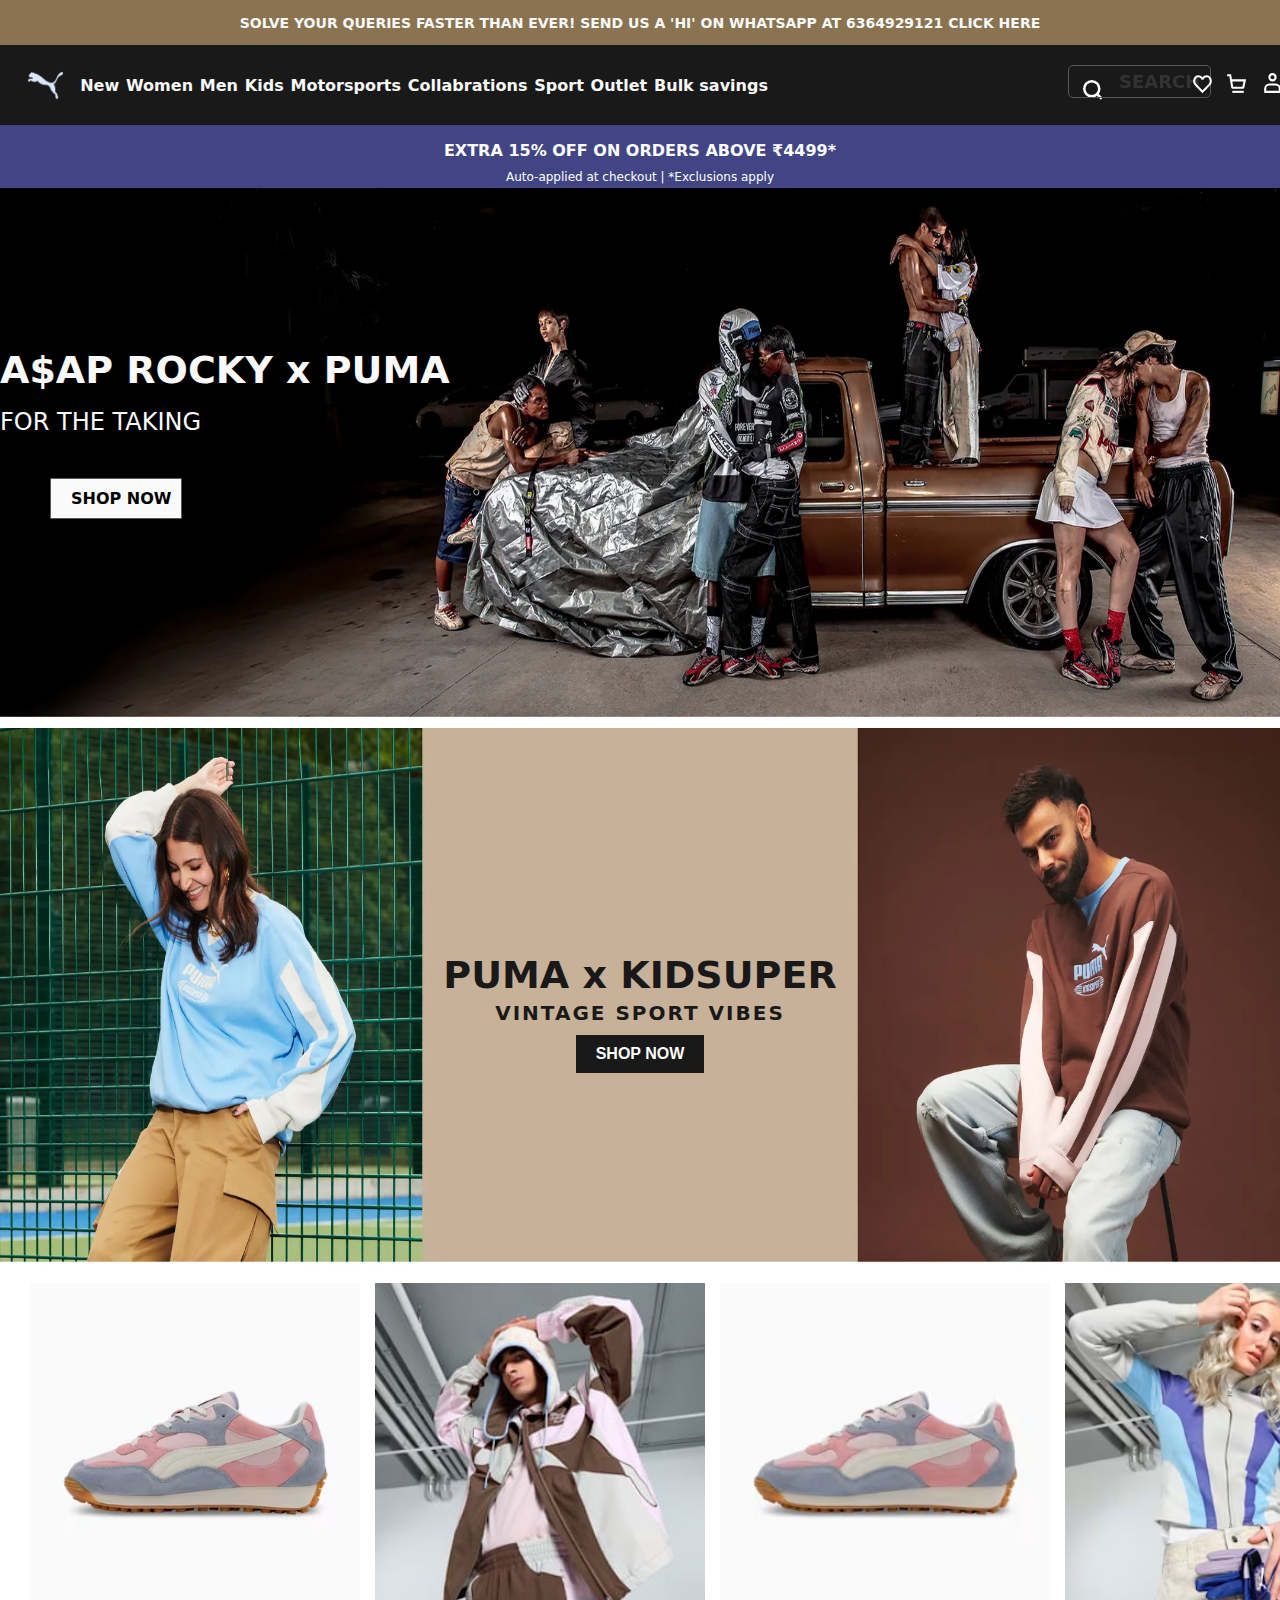
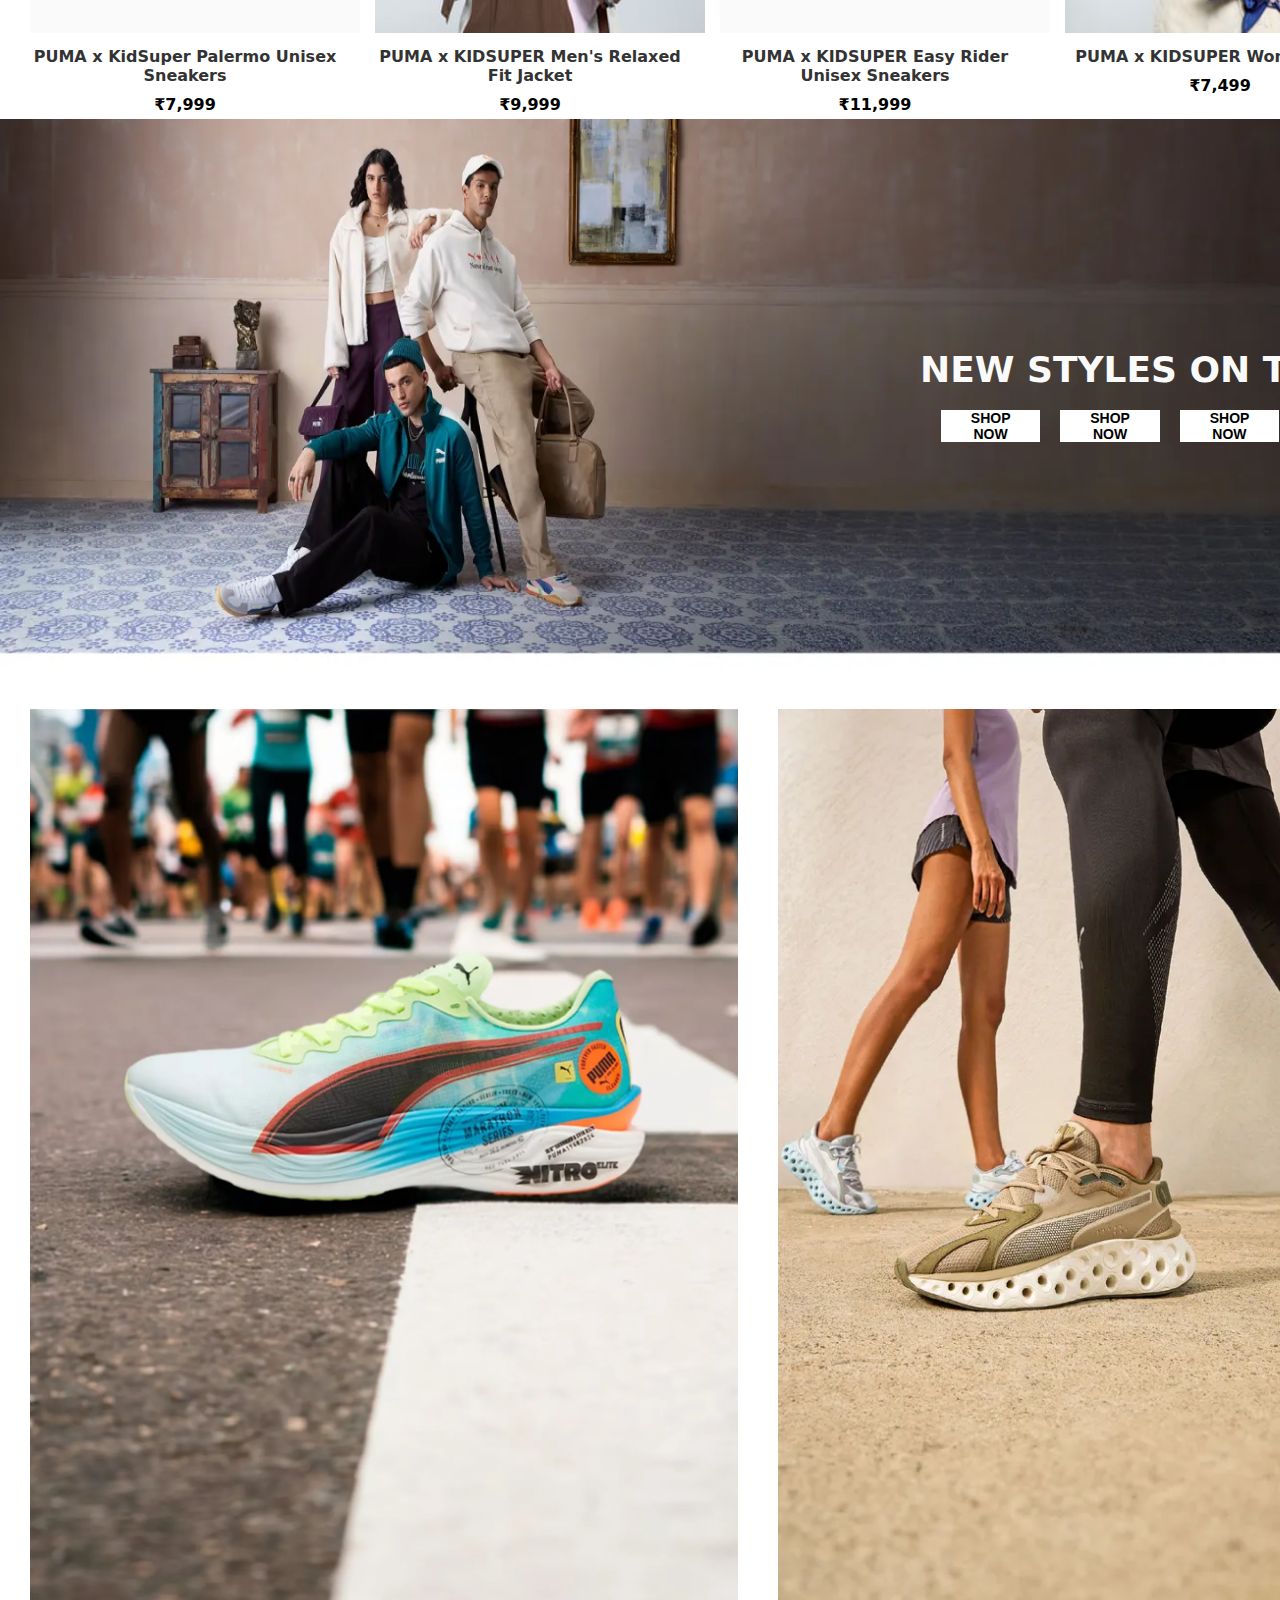
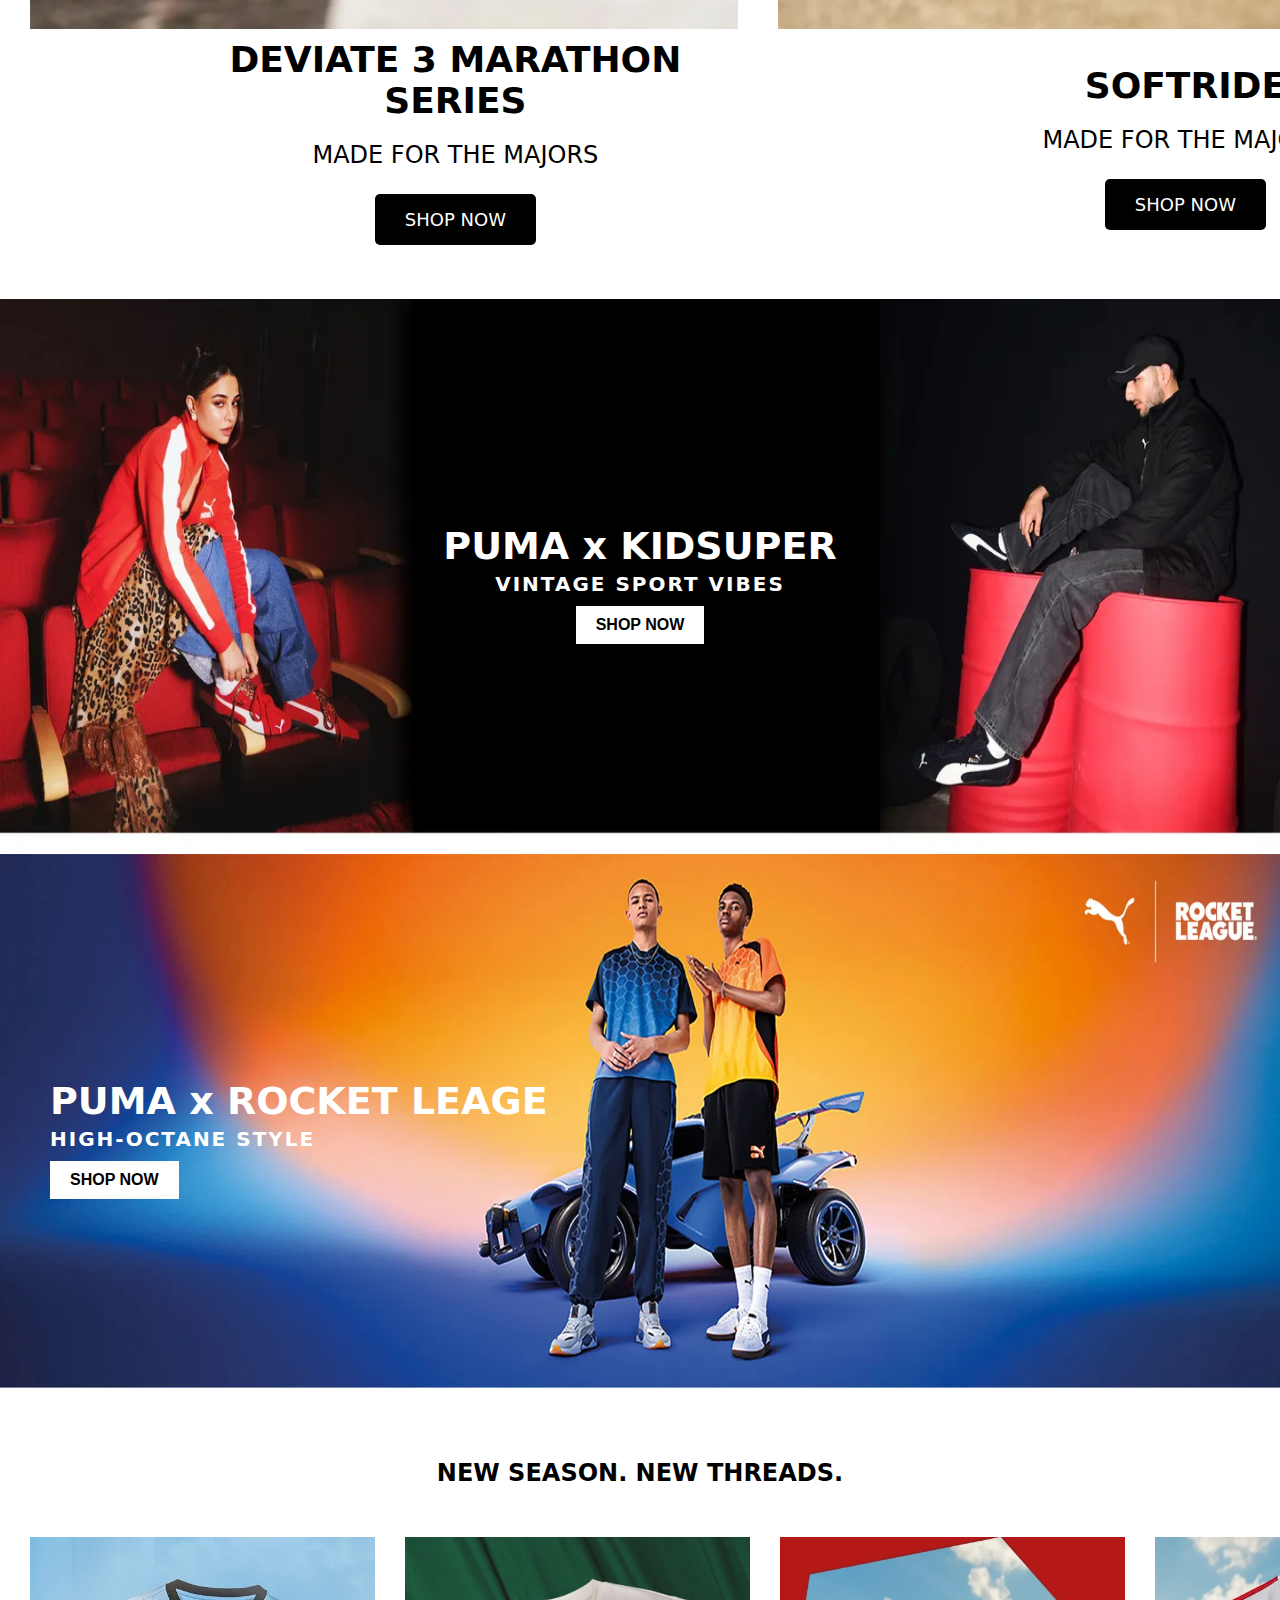
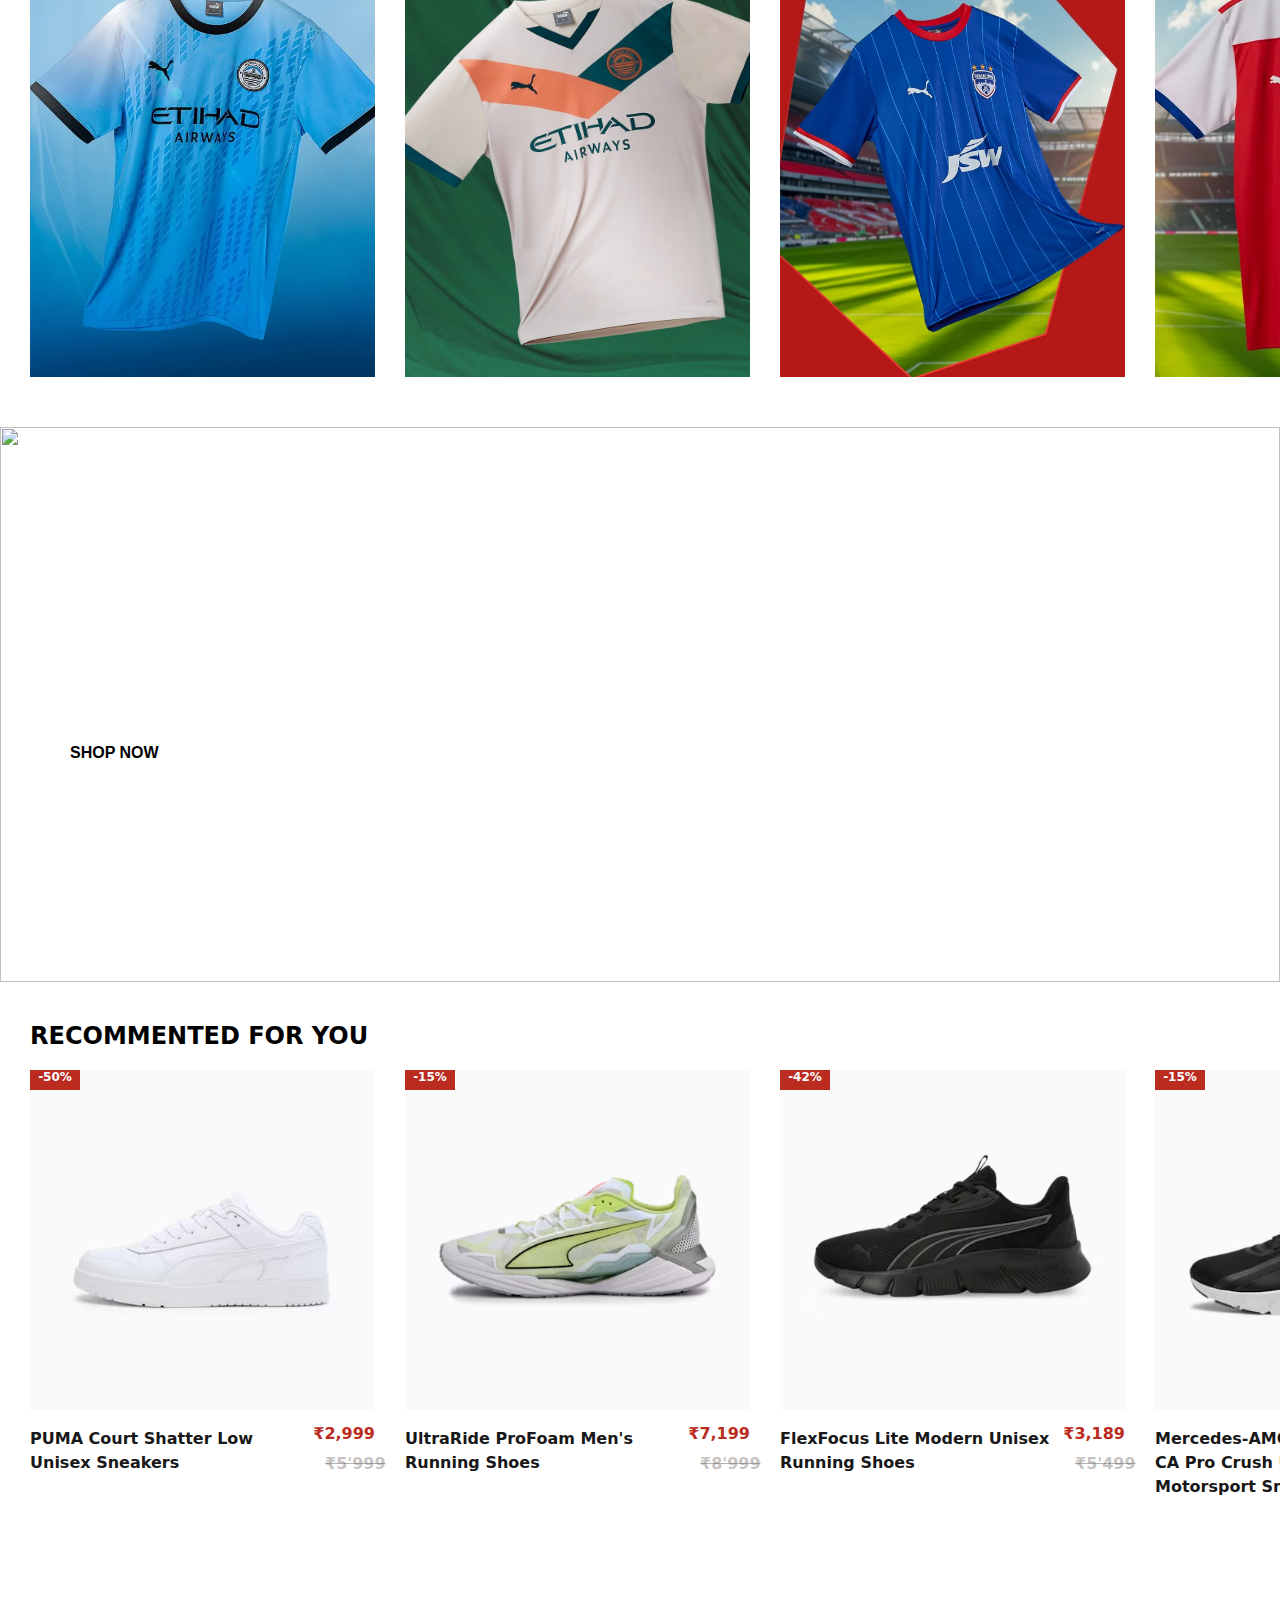
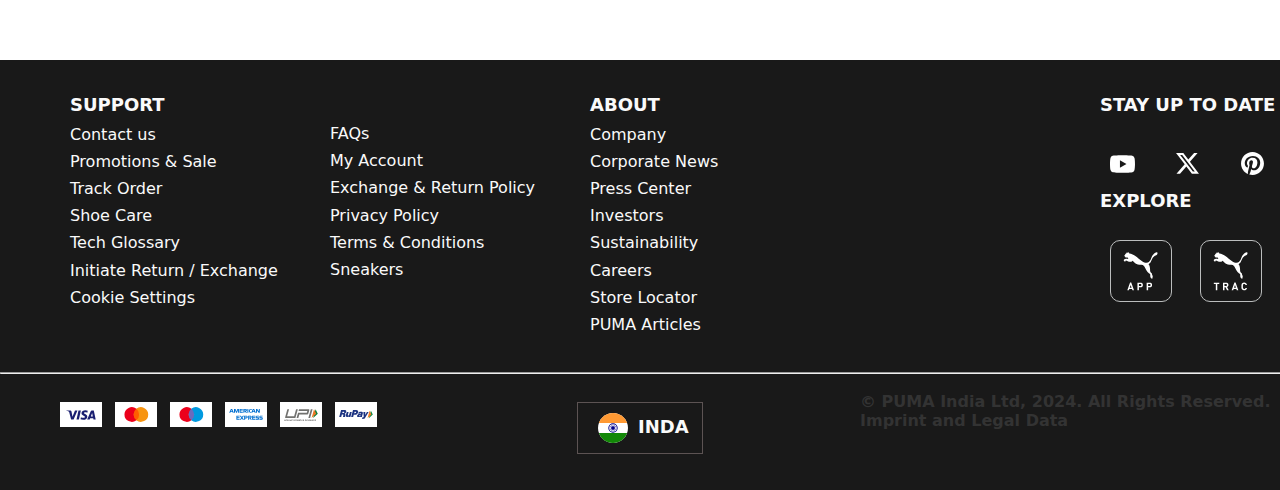
==== index.html @ 31155f2f "70%" ====
<!DOCTYPE html>
<html lang="en">
<head>
    <meta charset="UTF-8">
    <meta name="viewport" content="width=device-width, initial-scale=1.0">
    <title>puma</title>
    <link rel="stylesheet" href="puma.css">
</head>
<body style="overflow-x: hidden;">
    <div class="top">SOLVE YOUR QUERIES FASTER THAN EVER! SEND US A 'HI' ON WHATSAPP AT 6364929121 CLICK HERE</div>
    <div class="nav">
        <div class="logo">  <img src="/images/puma-logo.png" alt=""></div>
        <div class="servece">
            <ul>
                <li class="f">New <div class="d">e</div></li>
                <li>Women</li>
                <li>Men</li>
                <li>Kids</li>
                <li>Motorsports</li>
                <li>Collabrations</li>
                <li>Sport</li>
                <li>Outlet</li>
                <li>Bulk savings</li>
            </ul>
        </div>
        <div class="div3"><img src="/images/menu_24dp_E8EAED_FILL0_wght400_GRAD0_opsz24.png" alt=""></div>
        <div class="div"><img class="img" src="images/search_white.svg" alt=""><p>   SEARCH</p></div>
        <div class="div1"><img class="img1" src="images/heart.svg" alt=""></div>
        <div class="div1"><img class="img2" src="images/cart.svg" alt=""></div>
        <div class="div1"><img class="img3" src="images/person.svg" alt=""></div>

    </div>
    <div class="purple">
        <center><h3>EXTRA 15% OFF ON ORDERS ABOVE ₹4499*</h3><br>
            <h4>Auto-applied at checkout | *Exclusions apply</h4></center>
    </div>
    <div class="main1">
        <img src="images/1img.webp" alt="">
        <img src="/images/android-1-img.jpg" class="android" alt="">
        <p class="text1">A$AP ROCKY x PUMA</p>
        <p class="text2">FOR THE TAKING</p>
        <p class="text3">SHOP NOW</p>
    </div>
    <div class="main2">
        <img src="images/8bf879b51210606ee75989723c789b98ede86e93-6000x2167.webp" class="mainimg" alt="">
            <div class="subdiv">
                <img src="images/virat.webp " class="virat"  alt="virat">
                <img src="images/anushka.webp" class="anushka" alt="">
            </div>
        <div class="container">
            <h1>PUMA x KIDSUPER</h1>
            <p>VINTAGE SPORT VIBES</p>
            <button>SHOP NOW</button>
        </div>
    </div>
    <div class="grid-container">
        <div class="grid-item">
            <img src="./images/PUMA-x-KIDSUPER-Easy-Rider-Unisex-Sneakers (1).png" alt="images">
            <p>PUMA x KidSuper Palermo Unisex Sneakers</p>
            <p class="price">₹7,999</p>
        </div>
        <div class="grid-item">
            <img src="images/PUMA-x-KIDSUPER-Men's-Relaxed-Fit-Jacket.jpeg" alt="PUMA x KIDSUPER Men's Relaxed Fit Jacket">
            <p>PUMA x KIDSUPER Men's Relaxed Fit Jacket</p>
            <p class="price">₹9,999</p>
        </div>
        <div class="grid-item">
            <img src="images/PUMA-x-KIDSUPER-Easy-Rider-Unisex-Sneakers.avif" alt="PUMA x KIDSUPER Easy Rider Unisex Sneakers">
            <p>PUMA x KIDSUPER Easy Rider Unisex Sneakers</p>
            <p class="price">₹11,999</p>
        </div>
        <div class="grid-item">
            <img src="images/PUMA-x-KIDSUPER-Women's-Top.avif" alt="PUMA x KIDSUPER Women's Top">
            <p>PUMA x KIDSUPER Women's Top</p>
            <p class="price">₹7,499</p>
        </div>
    </div>
    <div class="main3">
        <img src="images/faa3f4b069d57eb0aa2f25caee50c489f848ad01-6000x2167.webp" class="mainimg" alt="">
        <div class="subdiv">
            <img src="images/2055e83cf97c0b9a9fa342e10c68ec4317b1ba20-1074x1074.webp" class="virat2"  alt="virat">
        </div>
        <p>NEW STYLES ON THE BLOCK</p>

        <div class="container2">
            <button >SHOP NOW</button>
            <button >SHOP NOW</button>
            <button >SHOP NOW</button>
        </div>
    </div>
    <div id="cover" class="cover">
        <img src="images/c3a9a7cca38afda7c4bbadf678c3afe427b810eb-1000x1300.webp">
        <img src="images/73e7d6229af3b731a2b96be73b85a7542c4e8a0f-2083x2708.webp" class="shoeimg">
        <div class="name">
            <div class="containe3">
                <div class="title">DEVIATE 3 MARATHON SERIES</div>
                <div class="subtitle">MADE FOR THE MAJORS</div>
                <a href="#" class="button">SHOP NOW</a>
            </div>
            <div class="name2">
                <div class="containe4">
                    <div class="title1">SOFTRIDE</div>
                    <div class="subtitle1">MADE FOR THE MAJORS</div>
                    <a href="#" class="button1">SHOP NOW</a>
                </div>
            </div>
        </div>
    </div>
    <div class="main5">
        <img src="images/0286e218c99ceda49946ac06705a30d2fea6528e-6000x2167.webp" class="mainimg" alt="">
            <div class="subdiv5">
                <img src="images/dd0bc26fd6d83245457b39954d90e4c2c5079394-1000x1300.webp " class="virat"  alt="virat">
                <img src="images/c51ffdaa90bdb277c2c0599da1b0ea25382a33a9-2083x2708.webp" class="anushka" alt="">
            </div>
        <div class="container5">
            <h1>PUMA x KIDSUPER</h1>
            <p>VINTAGE SPORT VIBES</p>
            <button>SHOP NOW</button>
        </div>
    </div>
    <div class="main5">
        <img src="images/ced2b11a8126ed3604b2eeef11074e1674585a21-6000x2167.webp" class="mainimg" alt="">
        <div class="subdiv5">
            <img src="images/3b31aa948c2c0c114340fe8a6cf11cdd8f8fc98d-1536x1536.webp" class="virat"  alt="virat">
            <!-- <img src="images/c51ffdaa90bdb277c2c0599da1b0ea25382a33a9-2083x2708.webp" class="anushka" alt=""> -->
        </div>
        <div class="container6">
            <h1>PUMA x ROCKET LEAGE</h1>
            <p>HIGH-OCTANE STYLE</p>
            <button>SHOP NOW</button>
        </div>
    </div>
    <div class="heading">
        <h1>NEW SEASON. NEW THREADS.</h1>

    </div>
    <div class="main7">
        <div class="grids">
            <img src="images/mumbai.webp" alt="">
            <h2></h2>
        </div>
        <div class="grids">
            <img src="images/mumbaicityaway.jpg" alt="">
        </div>
        <div class="grids">
            <img src="images/bengluru.webp" alt="">
        </div>
        <div class="grids">
            <img src="images/bengluraway.webp" alt="">
        </div>
    </div>
    <div class="main5">
        <img src="images/00e2c812f746e76a401d3f8e036b6ef7854f7fe9-7008x4672.jpg" class="mainimg" alt="">
        <div class="subdiv5">
            <img src="images/3b31aa948c2c0c114340fe8a6cf11cdd8f8fc98d-1536x1536.webp" class="virat"  alt="virat">
            <!-- <img src="images/c51ffdaa90bdb277c2c0599da1b0ea25382a33a9-2083x2708.webp" class="anushka" alt=""> -->
        </div>
        <div class="container6">
            <h1>PUMA x NEYMER</h1>
            <p>BUILT FOR SPECIAL</p>
            <button>SHOP NOW</button>
        </div>
    </div>  
    <h1 class="recoment">RECOMMENTED FOR YOU</h1>
    <div class="main8">
        <div class="grids2">
            <div class="sale">-50%</div>
            <img src="images/PUMA-Court-Shatter-Low-Unisex-Sneakers.png" alt="">
            <div class="names">
                <h2>PUMA Court Shatter Low Unisex Sneakers</h2>
                <p class="price1">₹2,999</p>
                <p class="price2">₹5'999</p>
                
            </div>
        </div>
        <div class="grids2">
            <div class="sale">-15%</div>
            <img src="images/wef.png" alt="">
            <div class="names">
                <h2>UltraRide ProFoam Men's Running Shoes</h2>
                <p class="price1">₹7,199</p>
                <p class="price2">₹8'999</p>
            </div>
        </div>
        <div class="grids2">
            <div class="sale">-42%</div>
            <img src="images/FlexFocus-Lite-Modern-Unisex-Running-Shoes.avif" alt="">
            <div class="names">
                <h2>FlexFocus Lite Modern Unisex Running Shoes</h2>
                <p class="price1">₹3,189</p>
                <p class="price2">₹5'499</p>
            </div>
        </div>
        <div class="grids2">
            <div class="sale">-15%</div>
            <img src="images/FlexFocus-Lite-Unisex-Running-Shoes.avif" alt="">
            <div class="names">
                <h2>Mercedes-AMG Petronas F1® CA Pro Crush Unisex Motorsport Sneakers</h2>
                <p class="price1">₹7,649</p>
                <p class="price2">₹8'999</p>
            </div>
        </div>
        <div class="grids2">
            <div class="sale">-25%</div>
            <img src="images/Mercedes-AMG-Petronas-F1®-CA-Pro-Crush-Unisex-Motorsport-Sneakers.png" alt="">
            <div class="names">
                <h2>Caven 2.0 Year Of Sport Unisex Sneakers</h2>
                <p class="price1">₹5,109</p>
                <p class="price2">₹6'999</p>
            </div>
        </div>
        <div class="grids2">
            <div class="sale">-32%</div>
            <img src="images/Caven-2.png" alt="">
            <div class="names">
                <h2>ST Runner v4 Suede Unisex Sneakers </h2>
                <p class="price1">₹3,899</p>
                <p class="price2">₹5'999</p>
            </div>
        </div>
        <div class="grids2">
            <div class="sale">-25%</div>
            <img src="images/ST-Runner-v4-Suede-Unisex-Sneakers.png" alt="">
            <div class="names">
                <h2>Caven 2.0 Unisex Sneakers</h2>
                <p class="price1">₹4,499</p>
                <p class="price2">₹5'999</p>
            </div>
        </div>
        <div class="grids2">
            <div class="sale">-37%</div>
            <img src="images/Caven-2 (1).png" alt="">
            <div class="names">
                <h2>Skyrocket Lite Unisex Running Shoes</h2>
                <p class="price1">₹2,999</p>
                <p class="price2">₹4'999</p>
            </div>
        </div>
        <div class="grids2">
            <div class="sale">-35%</div>
            <img src="images/Skyrocket-Lite-Unisex-Running-Shoes.avif" alt="">
            <div class="names">
                <h2>FlexFocus Lite Unisex Running Shoes</h2>
                <p class="price1">₹3,569</p>
                <p class="price2">₹5'499</p>
            </div>
        </div>
        <div class="grids2">
            <div class="sale">-20%</div>
            <img src="images/FlexFocus-Lite-Unisex-Running-Shoes.avif" alt="">
            <div class="names">
                <h2>Porsche Legacy Caven 2.0 Turbo Unisex Motorsport Sneakers</h2>
                <p class="price1">₹5,599</p>
                <p class="price2">₹6'999</p>
            </div>
        </div>
        <div class="grids2">
            <div class="sale">-25%</div>
            <img src="images/assa.png" alt="">
            <div class="names">
                <h2>PUMA Court Shatter Low Unisex Sneakers</h2>
                <p class="price1">₹2,999</p>
                <p class="price2">₹5'999</p>
            </div>
        </div>
    </div>
    <div class="footer">
         <div class="footergrid">
            <div class="footers">
                <ul>
                    <li><b>SUPPORT</b></li>
                    <li>Contact us</li>
                    <li>Promotions & Sale</li>
                    <li>Track Order</li>
                    <li>Shoe Care</li>
                    <li>Tech Glossary</li>
                    <li>Initiate Return / Exchange</li>
                    <li>Cookie Settings</li>
                </ul>
            </div>
            <div class="footers1">
                <ul>
                    <li></li>
                    <li></li>
                    <li>FAQs</li>
                    <li>My Account</li>
                    <li>Exchange & Return Policy</li>
                    <li>Privacy Policy</li>
                    <li>Terms & Conditions</li>
                    <li>Sneakers</li>
                </ul>
            </div>
            <div class="footers2">
                <ul>
                    <li><b>ABOUT</b></li>
                    <li>Company</li>
                    <li>Corporate News</li>
                    <li>Press Center</li>
                    <li>Investors</li>
                    <li>Sustainability</li>
                    <li>Careers</li>
                    <li>Store Locator</li>
                    <li>PUMA Articles</li>
                </ul>
            </div>
         </div>
         <div class="footers3">
            <b>STAY UP TO DATE</b>
            <div class="logogrid">
                <div class="logs">
                    <img src="images/social-youtube.svg" alt="">
                </div>
                <div class="logs">
                    <img src="images/social-x.svg" alt="">
                </div>
                <div class="logs">
                    <img src="/images/social-pinterest.svg" alt="">
                </div>
                <div class="logs">
                    <img src="/images/social-instagram.svg" alt="">
                </div>
                <div class="logs">
                    <img src="/images/social-facebook.svg" alt="">
                </div>
                <div class="pumatext">
                    <b>EXPLORE</b>
                </div>
                <div class="puma">
                    <img src="images/puma-app.svg" alt="">
                </div>
                <div class="puma">
                    <img src="images/puma-trac.svg" alt="" class="trac">
                </div>
            </div>
           
         </div><hr>
         <div class="hrgrid">
            <div class="hrgrids">
                <div class="paymentgrid">
                    <div class="payments">
                        <img src="/images/payment-visa.svg" alt="">
                    </div>
                    <div class="payments">
                        <img src="/images/payment-mastercard.svg" alt="">
                    </div>
                    <div class="payments">
                        <img src="images/payment-maestro.svg" alt="">
                    </div>
                    <div class="payments">
                        <img src="/images/payment-amex.svg" alt="">
                    </div>
                    <div class="payments">
                        <img src="/images/payment-upi.svg" alt="">
                    </div>
                    <div class="payments">
                        <img src="/images/payment-rupay.svg" alt="">
                    </div>
                </div>
            </div>
            <div class="hrgrids">
                <div class="flag">
                    <img src="/images/flag-in.svg" alt="" class="flagimg"><b>INDA</b>
                </div>
            </div>
            <div class="hrgrids">
              <p> © PUMA India Ltd, 2024. All Rights Reserved. <br>
Imprint and Legal Data</p> 
            </div>
         </div>
    </div>
</body>
</html>
---- puma.css ----
body{
    margin: 0px;
height: 6500px;
position: relative;
right: 0px;
padding-right: -10px;
}
.top{
    background-color: #8a7350;
    height: 45px;
    width: 100%;
    display: flex;
    justify-content: center;
    color: #fafafa;
    font-family: FFDINforPuma, Inter, -apple-system, system-ui, BlinkMacSystemFont, "Segoe UI", Roboto, "Helvetica Neue", Arial, sans-serif;
    font-size: 14px;
    font-weight: 700;
    align-items: center;
}
.nav{
    
    position: sticky;
    padding: 5px;
    top:0;
    background-color: #191919;
    height: 70px;
    color: white;
    position: sticky;
    display: flex;
    align-items: center;
    width: 100%;
    z-index: 1000000;
}
.logo{
    display: flex;
    align-items: center;
    justify-content: center;
    height: 70px;
    width: 70px;
}
.logo img{
    height: 35px;
    padding-left: 10px;
}


@media(max-width:769px){
    .logo{
        justify-content: center;
        width: 100%;
        /* position: absolute; */
        margin-left: 30%;
        
    }

}
@media(max-width:769px){
    .nav{
       height: 50px;
        
    }

}


.servece{
flex-direction: row;
/* background-color: aqua; */
margin-left: 15px;

width: 800px;
}




@media(max-width:769px){
    .servece{
        display: none;
    }

}

@media(max-width:769px){
    .div p{
        display: none;
    }

}



@media(max-width:769px){
    .img1{
        display: none;
    }

}

@media(max-width:769px){
    .img{
        position:absolute;
        left: -700px;
        height: 25px;
        top: 8px;
    }

}
@media(max-width:769px){
    .div1{
        margin-right: 50px;
    }

}

.div3{
    display: none;
}

@media(max-width:769px){
    .div3{
        display: block;
        position: absolute;
    }

}



.text3{
    border: 0.5px solid rgb(88, 88, 88);
    border-radius: 5px;
    padding-left: 50px;
    padding-right: 10px;
    padding-top: 5px;
    padding-bottom: 5px;
    position: absolute;
    top: -10px;
    text-align: center;
    font-weight: 600;
    font-size:18px ;
    font-family: FFDINforPuma, Inter, -apple-system, system-ui, BlinkMacSystemFont, "Segoe UI", Roboto, "Helvetica Neue", Arial, sans-serif ;
    }

.servece ul{
    padding-left: 0px;
    list-style-type:none; ;
    display: flex;
    justify-content: space-between;
    flex-direction: row;
    color: #fafafa;
    /* background-color: #8a7350; */
    font-weight: 700;
    font-size:16px ;
    font-family: FFDINforPuma, Inter, -apple-system, system-ui, BlinkMacSystemFont, "Segoe UI", Roboto, "Helvetica Neue", Arial, sans-serif ;
}
div img{
    height: 30px;
    /* position: relative; */
    right: 10px;
    margin-top: px;
    
    margin-left: 10px;
}
.div{
    position: relative;
    left: 300px;
    top: 20px;
    padding-top: 10px;
    height: 70px;
    display: flex;
    flex-direction: row;
    width: 200px;
    /* background-color: #8a7350; */
}
.d{
    background-color: #890c0c4b;
    height: 400px;
    width: 1000px;
    position: absolute;
    top: 100px;
    display: none;
}
.f:hover{
    display: block;
    background-color: #890c0c4b;
    height: 400px;
    width: 1000px;
    margin-top: 500px;
    /* position: absolute; */
    top: 10px;
}
.div p{
border: 0.5px solid rgb(88, 88, 88);
border-radius: 5px;
padding-left: 50px;
padding-right: 10px;
padding-top: 5px;
padding-bottom: 5px;
position: absolute;
top: -10px;
text-align: center;
font-weight: 600;
font-size:18px ;
font-family: FFDINforPuma, Inter, -apple-system, system-ui, BlinkMacSystemFont, "Segoe UI", Roboto, "Helvetica Neue", Arial, sans-serif ;
}
.div p:hover{
    border: 0.5px solid white;
    border-radius: 5px;
}
.img{
    /* background-color: #8a7350; */
}
.img:hover{
    border: 0.5px;
    border-radius: 25px;
    background-color: #3232323a;
    filter: invert(100%);
z-index: 10000;
}
.div1 img{
    height:25px ;
    /* padding: 10px; */
}
.img1{
    filter: invert(100%);
    margin-left: 250px;
    justify-content: center;
}
.img1:hover{
    border: 0.5px;
    border-radius: 25px;
    background-color: #3232323a;
    filter: invert(100%);

}
.img2{
    filter: invert(100%);
}
.img2:hover{
    border: 0.5px;
    border-radius: 25px;
    background-color: #3232323a;
    filter: invert(100%);

}
.img3{
    filter: invert(100%);
}
.img3:hover{
    border: 0.5px;
    border-radius: 25px;
    background-color: #3232323a;
    filter: invert(100%);

}
.purple{
    display: flex;
    justify-content: center;
    height: 70px;
    width: 100%;
    background-color: #414584;
    color: white;
    line-height: 0px;
    margin-bottom: 0px;
}
h3{
    font-family: FFDINforPuma, Inter, -apple-system, system-ui, BlinkMacSystemFont, "Segoe UI", Roboto, "Helvetica Neue", Arial, sans-serif;
    font-weight: 700;
    font-size: 16px;
    padding-top: 10px;
    margin-bottom: 10px;
    
}
h4{
    font-family: FFDINforPuma, Inter, -apple-system, system-ui, BlinkMacSystemFont, "Segoe UI", Roboto, "Helvetica Neue", Arial, sans-serif;
    font-weight: 300;
    font-size: 12px;
    margin-bottom: 0px;
}
.main1{
    width: 100%;
    height: 550px;
    /* background-color: aquamarine; */
    margin: 0px;
    margin-top: -17px;
    position: relative;
    top: 10px;
}
.main1 img{
    position: absolute;
    height: 100%;
    width: 100%;
    margin: 0px;
    right: 0px;
}
@media(max-width:769px){
    .main1 img{
        /* display: none; */
        
    }

}
.android{
    display: none;
}
@media(max-width:321px){
    .android{
        display: block;
        position: absolute;
        height: 100%;
        width: 100%;
        margin: 0px;
        right: 0px;
    }

}




.text1{
    color: #fafafa;
    border: 0px;
    position: absolute;
    top: 150px;
    font-family: FFDINforPuma, Inter, -apple-system, system-ui, BlinkMacSystemFont, "Segoe UI", Roboto, "Helvetica Neue", Arial, sans-serif;
    font-weight: 700;
    font-size: 38px;
}
.text1:hover{
    color: #fafafa;
    border: 0px;

}
.text2{
    color: #fafafa;
    border: 0px;
    position: absolute;
    top: 210px;
    font-family: FFDINforPuma, Inter, -apple-system, system-ui, BlinkMacSystemFont, "Segoe UI", Roboto, "Helvetica Neue", Arial, sans-serif;
    font-weight: 400;
    font-size: 24px;
}
.text2:hover{
    color: #fafafa;
    border: 0px;

}
.text3{
    color: #000000;
    top: 280px;
    left: 50px;
    padding-left: 20px;
    padding-top: 10px;
    padding-bottom: 10px;
    padding-right: 10px;
    background-color: #fafafa;
    border-radius: 1px;
    font-size: 16px;
}
.main2{
    /* display: grid; */
    /* background-color: #414584; */
    width: 100%;
    height:555px ;
    position: relative;
    margin: 0px;
    /* top: -25px; */
    
}
.mainimg{
    position: absolute;
    height: 100%;
    width: 100%;
    right: 0px;
    
}
.subdiv{
    height: auto;
display: n;
    width: 100%;
    /* background-color: brown; */
    display: flex;
    flex-direction: row;
    /* gap: 10px; */
}
.virat{
    
    height: auto;
    width: 45%;
    left: 0px;
    margin: 20px;
    margin-right: 0;
    left: 0px;
    display: none;
}
 .anushka{
    position: absolute;
    height: auto;
    width: 45%;
    margin: 20px;
    margin-left: 0;
    padding-left: 30px;
    display: none;
}


@media(max-width:769px){
    .virat{
        display: block;
        margin-top: 50px;
        
    }

}
@media(max-width:769px){
    .anushka{
        display: block;
        margin-top: 50px;
    }

}
@media(max-width:769px){
    .mainimg{
        display: none;
        
    }

}
@media(max-width:769px){
    .virat2{
        height: max-content;
        background-color: #f6efef;
        margin-left: 30px;
        
    }

}




.container {
    text-align: center;
    /* background-color: #d2b99d; */
    top: 40%;
    bottom: 50%;
    position: relative;
    justify-content: center;
    align-items: center;
}
@media(max-width:769px){
    .container{
        background-color: #fafafa;
        top: 0%;
        
    }

}


.container h1 {
    font-size: 38px;
    font-weight: bold;
    color: #191919;
    font-family: FFDINforPuma, Inter, -apple-system, system-ui, BlinkMacSystemFont, "Segoe UI", Roboto, "Helvetica Neue", Arial, sans-serif;
    line-height: 0px;
}

.container p {
    font-size: 20px;
    color: #191919;
    letter-spacing: 2px;
    margin: 10px 0;
    font-family: FFDINforPuma, Inter, -apple-system, system-ui, BlinkMacSystemFont, "Segoe UI", Roboto, "Helvetica Neue", Arial, sans-serif;
}

.container button {
    background-color:#191919;
    color: #fff;
    padding: 10px 20px;
    font-size: 16px;
    font-weight: 700;
    border: none;
    /* width: 500px; */
    cursor: pointer;
}

.container button:hover {
    background-color: #333;
}








.grid-container {
    display: grid;
    grid-template-columns: repeat(4, 1fr);
    gap: 15px;
    max-width: 1200px;
    margin-left:20px;
    margin-bottom: 20px;
    /* overflow-x: scroll; */
}

.grid-item {
    text-align: center;
    background-color: #fff;
    width: 330px;
}

.grid-item img {
    max-width: 100%;
    height: 350px;
    /* width: 00px; */
    /* border-radius: 10px; */
}
@media (max-width: 768px) {
    .grid-container {
        grid-template-columns: repeat(2, 1fr);
    }
}

@media (max-width: 323px) {
    .grid-container {
        display: grid;
        grid-template-columns: repeat(6, 1fr);
       margin-top: 90px;
       margin-left: 30px;
       
    }
}
@media (max-width: 321px) {
    .grid-item{
      /* overflow-x: scroll; */
      width: 500px;
      height: 500px;
        
    }
}







p {
    margin: 10px 0;
    font-size: 16px;
    color: #333;
    font-family: FFDINforPuma, Inter, -apple-system, system-ui, BlinkMacSystemFont, "Segoe UI", Roboto, "Helvetica Neue", Arial, sans-serif;
    font-weight: 700;
}

.price {
    font-weight: bold;
    color: #000;
    font-family: FFDINforPuma, Inter, -apple-system, system-ui, BlinkMacSystemFont, "Segoe UI", Roboto, "Helvetica Neue", Arial, sans-serif;

}

@media (max-width: 769px) {
    .grid-container {
        grid-template-columns: repeat(6, 1fr);
        overflow-x: scroll;
        margin-top: 80px;
        scrollbar-color: black;
    }
}

@media (max-width: 322px) {
    .grid-container {
        grid-template-columns: repeat(6, 1fr);
        overflow-x: scroll;
        scrollbar-color: black;
        scrollbar-width: 5px;
        margin-bottom: 40px;
    }
}
.container2 {
    text-align: center;
    /* background-color: #d2b99d; */
    top: 40%;
    /* bottom: 50%; */
    position: relative;
    left: 1010px;
    top: 220px;
    justify-content: center;
    align-items: center;
    display: flex;
    gap: 20px;
    /* margin-top: 100px; */
    /* background-color: #414584; */
    width: 200px;
    
}
.main3{
    /* display: grid; */
    /* background-color: #414584; */
    width: 100%;
    height:555px ;
    position: relative;
    margin: 0px;
    top: -25px;
    
}
.main3 p{
    position: relative;
    top: 200px;
    left: 920px;
    font-family: FFDINforPuma, Inter, -apple-system, system-ui, BlinkMacSystemFont, "Segoe UI", Roboto, "Helvetica Neue", Arial, sans-serif;
    font-size: 36px;
    color: #fafafa;
    display:inline;
}
.container2 button {
    background-color:#ffffff;
    color: #000000;
    padding: 0px 30px;
    font-size: 14px;
    font-weight: 700;
    border: none;
    width: 100%;
    
    cursor: pointer;
}

#cover {
  width: 800px;
  height: 1160px;
  margin:30px;
  margin-top: 10px;
  display: flex;
  flex-direction: row;
  gap: 40px;
}

#cover > img {
  float: left;
  /* border: 2px solid black; */
  width: 45%;
  /* margin: 1.66%; */
  height: 920px;
  width: 100%;
}
@media (max-width: 769px) {
    .cover img {
        height: 500px;
        margin-top:200px ;
        margin-left: 30px;
    }
}

@media (max-width: 3220px) {
    .cover img {
        height: 240px;
        margin-left: 0px;
    }
}
@media (max-width: 769px) {
    .shoeimg {
        height: 100px;
        /* margin-top:200px ; */
        position: absolute;
        top: -500px;
        /* display: none; */
    }
}

@media (max-width: 322px) {
    .shoimg {
        grid-template-columns: 1fr;
        margin-right: 0px;
    }
}



.name{
    height: 100px;
    /* background-color:rgb(153, 48, 48) ; */
    position: relative;
    top: 930px;
    left: -1370px;
    width:1000px;
    margin: 0px;
    font-family: FFDINforPuma, Inter, -apple-system, system-ui, BlinkMacSystemFont, "Segoe UI", Roboto, "Helvetica Neue", Arial, sans-serif;
    text-align: center;
    margin: 0;
    padding: 0;
}
.name2{
    height: 100px;
    /* background-color: #414584; */
    position: relative;
    top: -165px;
    left: 730px;
    font-family: FFDINforPuma, Inter, -apple-system, system-ui, BlinkMacSystemFont, "Segoe UI", Roboto, "Helvetica Neue", Arial, sans-serif;

}

.container3 {
    /* padding: 50px; */
}
.title {
    font-size: 36px;
    font-weight: bold;
    margin-bottom: 20px;
    width: 600px;
}
.subtitle {
    font-size: 24px;
    margin-bottom: 40px;
}
.button {
    background-color: #000;
    color: #fff;
    padding: 15px 30px;
    text-decoration: none;
    font-size: 18px;
    border-radius: 5px;
}
.button:hover {
    background-color: #333;
}


.container4 {
    /* padding: 50px; */
}
.title1 {
    font-size: 36px;
    font-weight: bold;
    margin-bottom: 20px;
    width: 600px;
}
.subtitle1 {
    font-size: 24px;
    margin-bottom: 40px;
}
.button1 {
    background-color: #000;
    color: #fff;
    padding: 15px 30px;
    text-decoration: none;
    font-size: 18px;
    border-radius: 5px;
}
.button1:hover {
    background-color: #333;
}




@media (max-width: 768px) {
    .container2{
        display: none;
    }
}
@media (max-width: 768px) {
    .shoeimg{
        position: absolute;
        left: 30px;
        top: 3250px;
        /* height: 1000px; */
        width: 80%;
    }
}
@media (max-width: 768px) {
    body{
        width: 1300px;
        margin-right: 0px;
        margin-left: 40px;
    }
}
@media (max-width: 322px) {
    body{
        width: 1200px;
        margin-right: 0px;
        /* margin-left: 250px; */
    }
}



@media (max-width: 768px) {
    .mainimg{
        display: none;
    }
}

@media (max-width: 768px) {
    .main5{
        top: 850px;
    }
}
.main5{
    /* display: grid; */
    /* background-color: #414584; */
    width: 100%;
    height:555px ;
    position: relative;
    margin: 0px;
    /* top: 700px; */
    
}
.mainimg5{
    position: absolute;
    height: 100%;
    width: 100%;
    right: 0px;
    
}
.subdiv5{
    height: auto;
display: n;
    width: 100%;
    /* background-color: brown; */
    display: flex;
    flex-direction: row;
    /* gap: 10px; */
}

.container5 {
    text-align: center;
    /* background-color: #d2b99d; */
    top: 40%;
    bottom: 50%;
    position: relative;
    justify-content: center;
    align-items: center;
}
@media(max-width:769px){
    .container5{
        background-color: #0a0a0a;
        padding-top: 10px;
        margin-top: 20px;
        top: -5%;
        
    }

}


.container5 h1 {
    font-size: 38px;
    font-weight: bold;
    color: #ffffff;
    font-family: FFDINforPuma, Inter, -apple-system, system-ui, BlinkMacSystemFont, "Segoe UI", Roboto, "Helvetica Neue", Arial, sans-serif;
    line-height: 0px;
}

.container5 p {
    font-size: 20px;
    color: #ffffff;
    letter-spacing: 2px;
    margin: 10px 0;
    font-family: FFDINforPuma, Inter, -apple-system, system-ui, BlinkMacSystemFont, "Segoe UI", Roboto, "Helvetica Neue", Arial, sans-serif;
}

.container5 button {
    background-color:#ffffff;
    color: #000000;
    padding: 10px 20px;
    font-size: 16px;
    font-weight: 700;
    border: none;
    /* width: 500px; */
    cursor: pointer;
}

.container5 button:hover {
    background-color: #a09e9e;
}



.container6{
    /* text-align: center; */
    /* background-color: #d2b99d; */
    top: 40%;
    bottom: 50%;
    position: relative;
    color: #f6efef;
    justify-content: flex-start;
    align-items: center;
    margin-left: 50px;
}
.container6 h1 {
    font-size: 38px;
    font-weight: bold;
    color: #ffffff;
    font-family: FFDINforPuma, Inter, -apple-system, system-ui, BlinkMacSystemFont, "Segoe UI", Roboto, "Helvetica Neue", Arial, sans-serif;
    line-height: 0px;
}

.container6 p {
    font-size: 20px;
    color: #ffffff;
    letter-spacing: 2px;
    margin: 10px 0;
    font-family: FFDINforPuma, Inter, -apple-system, system-ui, BlinkMacSystemFont, "Segoe UI", Roboto, "Helvetica Neue", Arial, sans-serif;
}

.container6 button {
    background-color:#ffffff;
    color: #000000;
    padding: 10px 20px;
    font-size: 16px;
    font-weight: 700;
    border: none;
    /* width: 500px; */
    cursor: pointer;
}

.container6 button:hover {
    background-color: #a09e9e;
    
}
.heading{
    /* background-color: blueviolet; */
    text-align: center;
    font-family: FFDINforPuma, Inter, -apple-system, system-ui, BlinkMacSystemFont, "Segoe UI", Roboto, "Helvetica Neue", Arial, sans-serif;
    font-size: 12px;
    margin-top: 50px;
    margin-bottom: 50px;
    font-weight: 10;
}
.heading h1{
    font-weight: 700;
}
.main7{
    display: grid;
    grid-template-columns:repeat(4,1fr) ;
    height: 440px;
    max-width: 1460px;
    /* grid-template-rows: 100px 100px 100px 100px; */
    /* background-color: #414584; */
    gap: 30px 30px;
    margin-left: 30px;
    position: relative;
    margin-bottom: 50px;
}
.grids{
    background-color: #8a7350;
    margin:0px ;
    height: 440px;
}
.grids img{
    height:440px ;
    width:345px ;
    margin: 0px;
    object-fit: cover;
}


.main8{
    display: grid;
    grid-template-columns:repeat(13,1fr) ;
    height: 440px;
    max-width: 1460px;
    /* grid-template-rows: 100px 100px 100px 100px; */
    /* background-color: #414584; */
    gap: 30px 30px;
    margin-top: 20px;
    margin-left: 30px;
    position: relative;
    margin-bottom: 50px;
    overflow-x: scroll;
    overflow-y: hidden;
    scrollbar-width: thin;  
    scrollbar-color: rgb(71, 62, 64) rgba(192, 194, 195, 0.608);      ;
}
.grids2{
    background-color: #8a7350;
    margin:0px ;
    height: 140px;
    
}
.grids2 img{
    height:340px ;
    width:345px ;
    margin: 0px;
    object-fit: cover;
}
.sale{
    background-color: #ba2b20;
    position: absolute;
    /* padding-left: 10px; */
    height: 20px;
    width: 50px;
    font-family: FFDINforPuma, Inter, -apple-system, system-ui, BlinkMacSystemFont, "Segoe UI", Roboto, "Helvetica Neue", Arial, sans-serif;
    font-weight: 700;
    color: white;
    font-size: 12px;
    text-align: center;
}
.names{
    position: relative;
    /* background-color: aqua; */
    margin: 0px;
    display: flex;
}
.names h2{
    color: #181818;
    font-family: FFDINforPuma, Inter, -apple-system, system-ui, BlinkMacSystemFont, "Segoe UI", Roboto, "Helvetica Neue", Arial, sans-serif;
    font-weight: 700;
    font-size: 16px;
    line-height: 1.5;
}
.price1{
    color:#ba2b20 ;
    position: relative;
    font-family: FFDINforPuma, Inter, -apple-system, system-ui, BlinkMacSystemFont, "Segoe UI", Roboto, "Helvetica Neue", Arial, sans-serif;

}
.price2{
    color:#746c6b6e ;
    position: absolute;
    top: 30px;
    left: 295px;
    text-decoration: line-through rgba(105, 103, 103, 0.493);
}
.recoment{
    margin-left: 30px;
    text-decoration: none;
    font-family: FFDINforPuma, Inter, -apple-system, system-ui, BlinkMacSystemFont, "Segoe UI", Roboto, "Helvetica Neue", Arial, sans-serif;
    font-size: 24px;
    margin-bottom: 0px;
    margin-top: 40px;
}
.footer{
    margin-top: 150px;
    height: 430px;
    background-color:#191919;
    position: relative;
}
.footergrid{
    display: grid;
    grid-template-columns: 150px 150px 150px ;
    margin-right: 500px;
    /* margin-top: 50p; */
    /* background-color: #414584; */
    justify-content: space-around;
    position: relative;
    left: -25px;
    top: -10px;
    /* display: flex;    */
}
.footers{
    width: 300px;
    margin-left: 0px;
    /* background-color: rgb(79, 46, 3); */
}
.footer ul{
    margin-top: 40px;
    list-style: none;
    line-height: 1.7;
    color: #fafafa;
    font-family: FFDINforPuma, Inter, -apple-system, system-ui, BlinkMacSystemFont, "Segoe UI", Roboto, "Helvetica Neue", Arial, sans-serif;
    font-size: 16px;
}
.footer b{
    margin-top: 40px;
    list-style: none;
    line-height: 1.7;
    color: #fafafa;
    font-family: FFDINforPuma, Inter, -apple-system, system-ui, BlinkMacSystemFont, "Segoe UI", Roboto, "Helvetica Neue", Arial, sans-serif;
    font-size: 18px;
}
.footers1{
    /* background-color: #8a7350; */
    width: 300px;
    margin-top: 30px;
}
.footers2{
    /* background-color: brown; */
    width: 300px;
    margin-right: 0PX;
}
hr{
    width: 1400px;
}
.footers3{
    /* background-color: #dc2828; */
    position: absolute;
    left: 1100px;
    top: 30px;
}
.logogrid{
    display: grid;
    grid-template-columns: 50px 50px 50px 50px 50px;
    grid-template-rows: 50PX 50PX 50PX  ;
    gap: 15px;
}
.logs{
    /* background-color: chartreuse; */
    
    margin-top: 30px;
    height: 30px;
}
.footers img{
    filter: invert(100%);
    height: 25px;
}
.footers3 img{
    filter: invert(100%);
    height: 25px;
}
.puma{
    /* background-color: #414584; */
    position: absolute;
    top: 150px;
}
.puma img{
    height: 40px;
    padding: 10px;
    border: 1px solid rgb(68, 66, 66) ;
    border-radius: 10px;
}
.puma img:hover{
    border: 1px solid rgb(255, 255, 255);
}
.trac{
    margin-left: 100px;
}
.hrgrid{
    display: grid;
    grid-template-columns: 1fr 1fr 1fr ;
    /* background-color: #ba2b20; */
    gap: 10px;
}
.hrgrids{
/* background-color: #8a7350; */

}
.paymentgrid{
    display: grid;
    grid-template-columns: 50px 50px 50px 50px 50px 50px;
    gap: 5px;
}
.payments{
    margin-left: 50px;
    margin-top: 20px;
}
.payments img{
    background-color: white;
    height: 25px;
}
.flag{
    /* background-color: #ba2b20; */
    margin-left: 35%;
    margin-right: 35%;
    border: 1px solid rgb(92, 83, 83);
    padding-bottom: 10px;
    padding-left: 20px;
    margin-top: 20px;
    
}
.flagimg{
    position: relative;
    top: 10px;
    /* border: 1px solid white; */
}
.hrgrids{
    color: #fafafa;
}
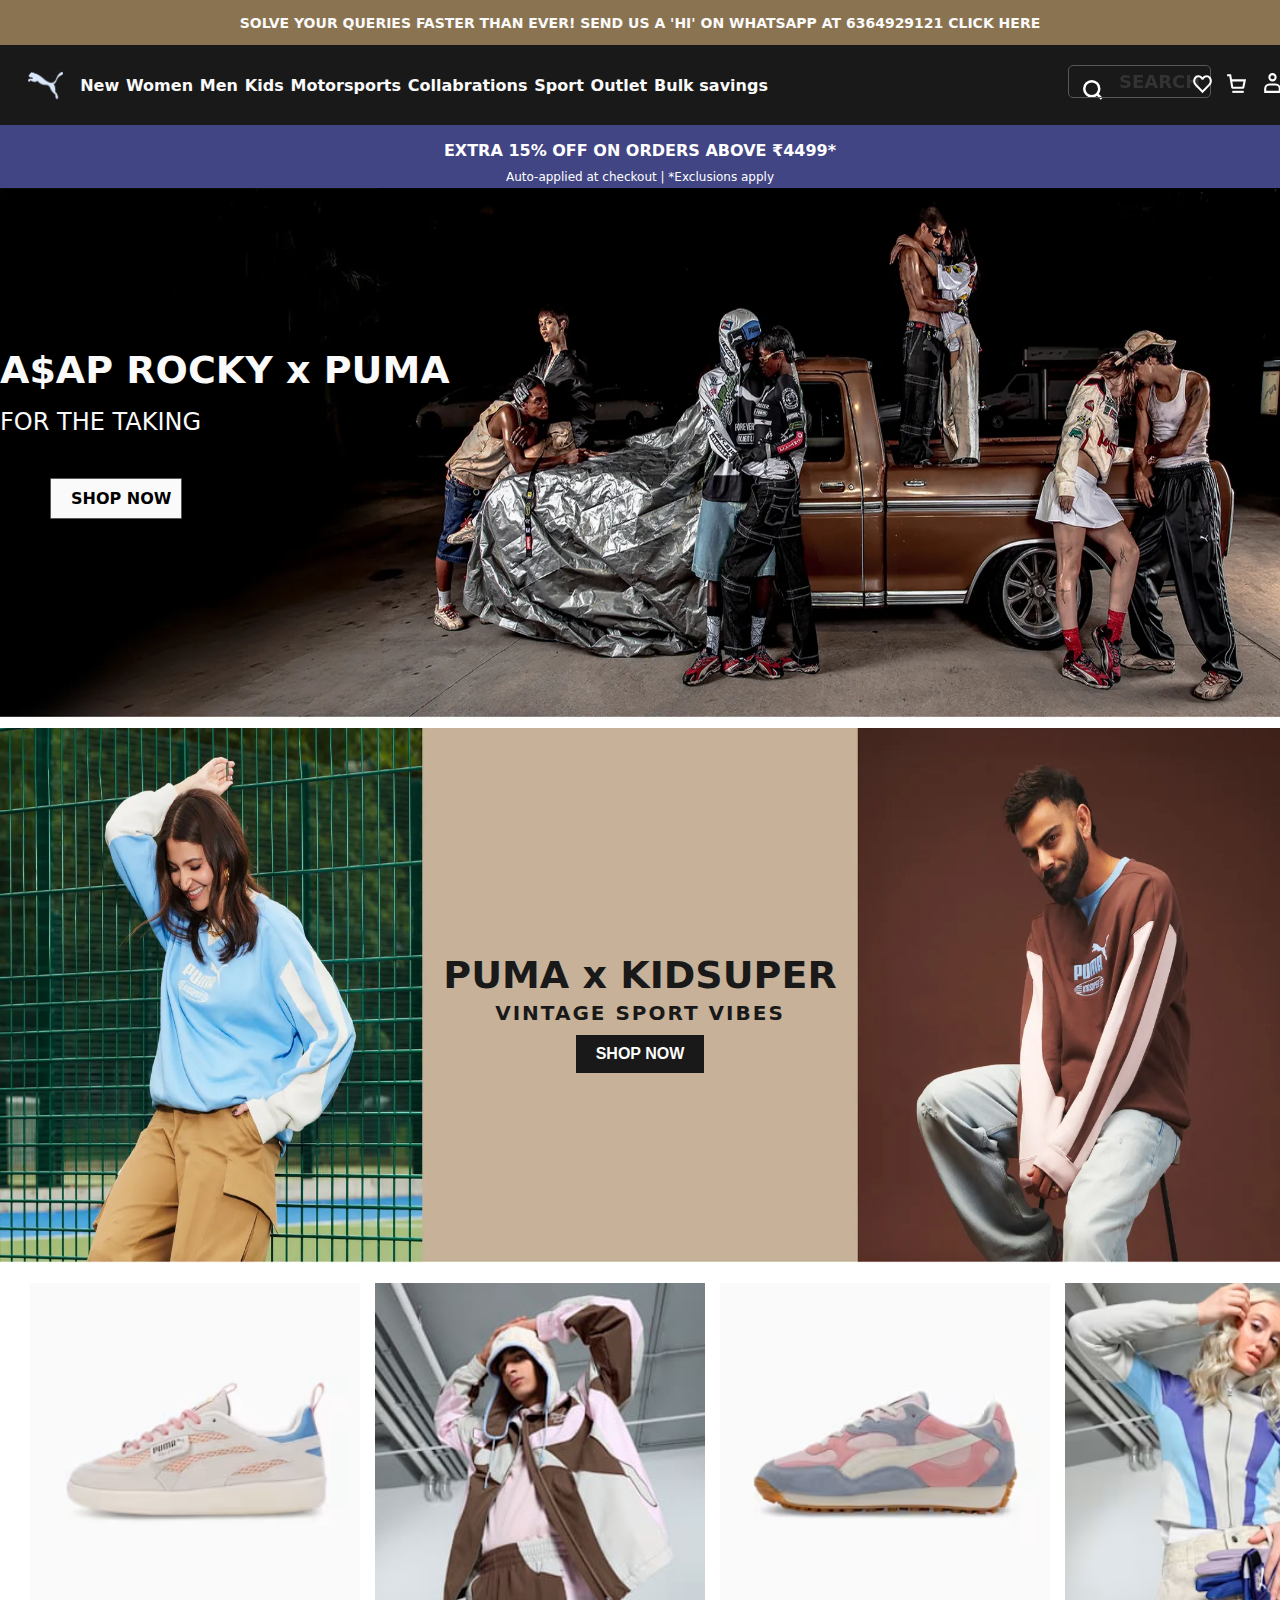
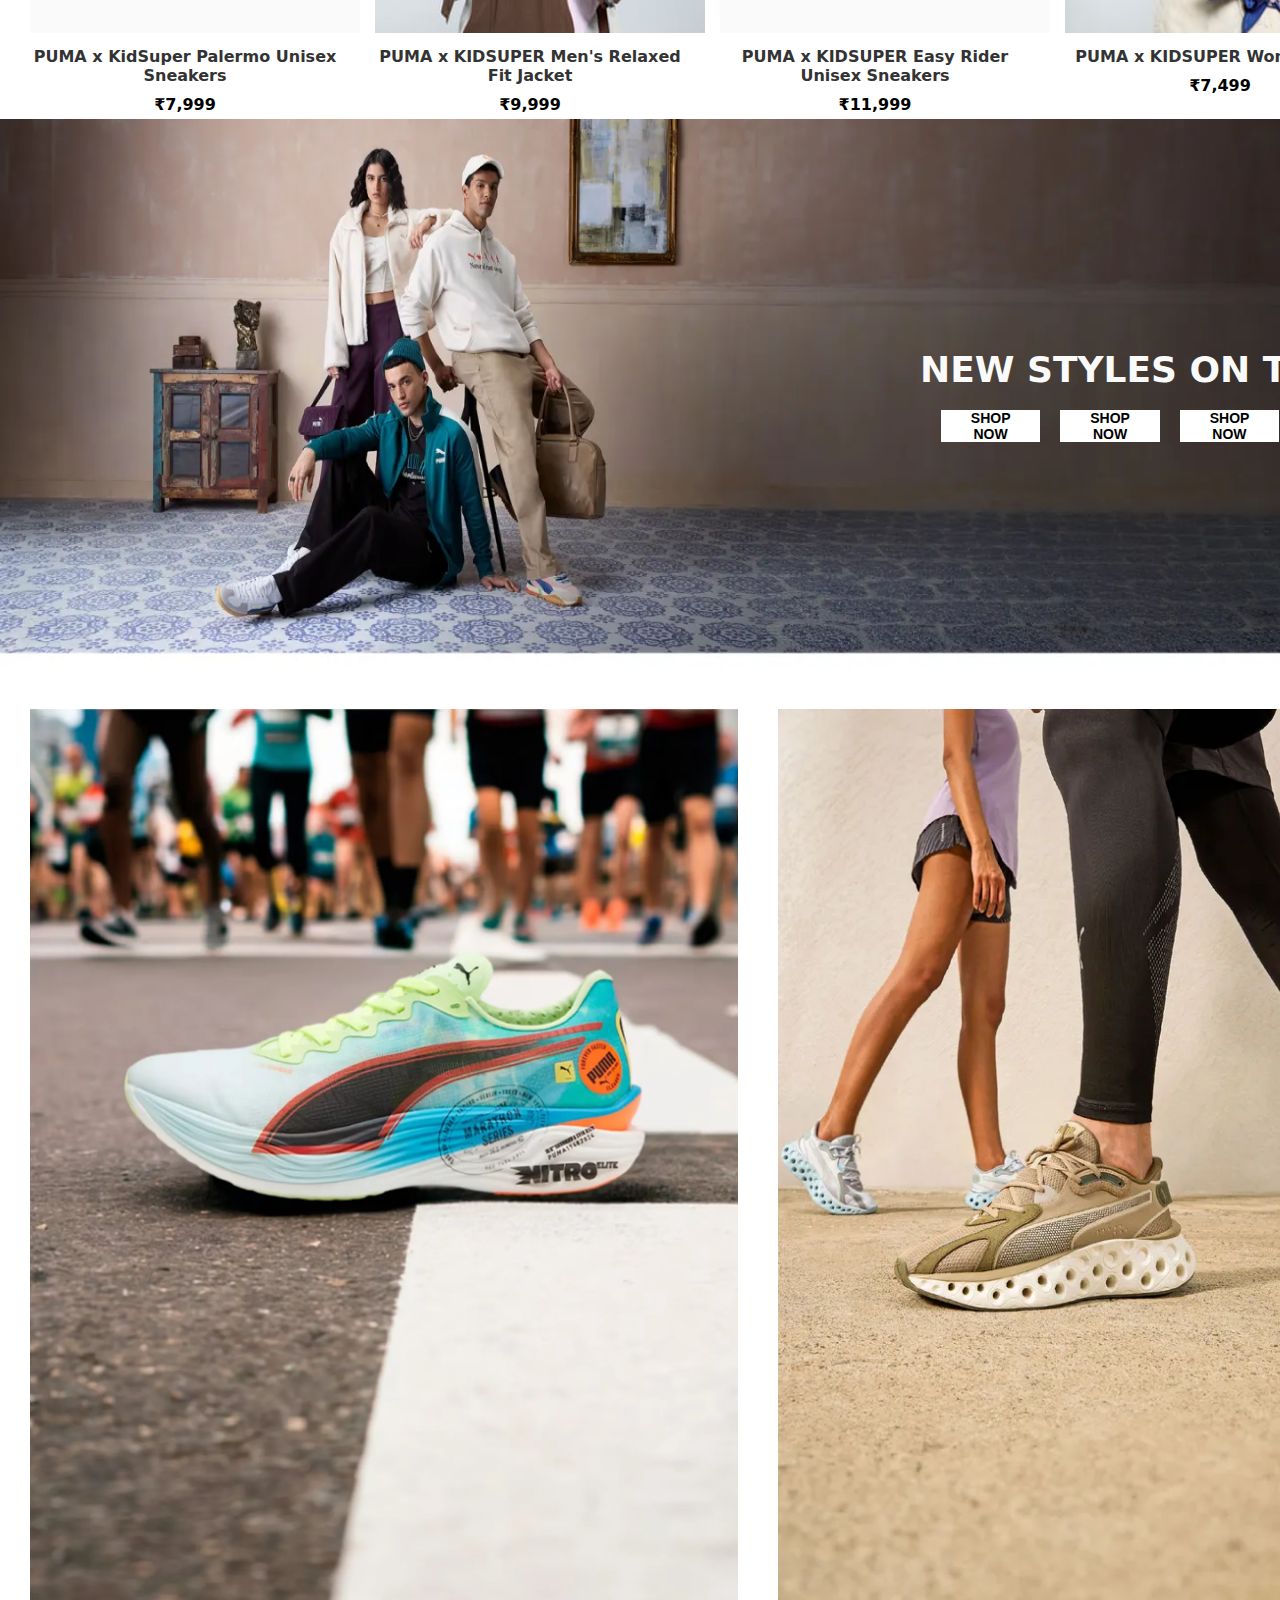
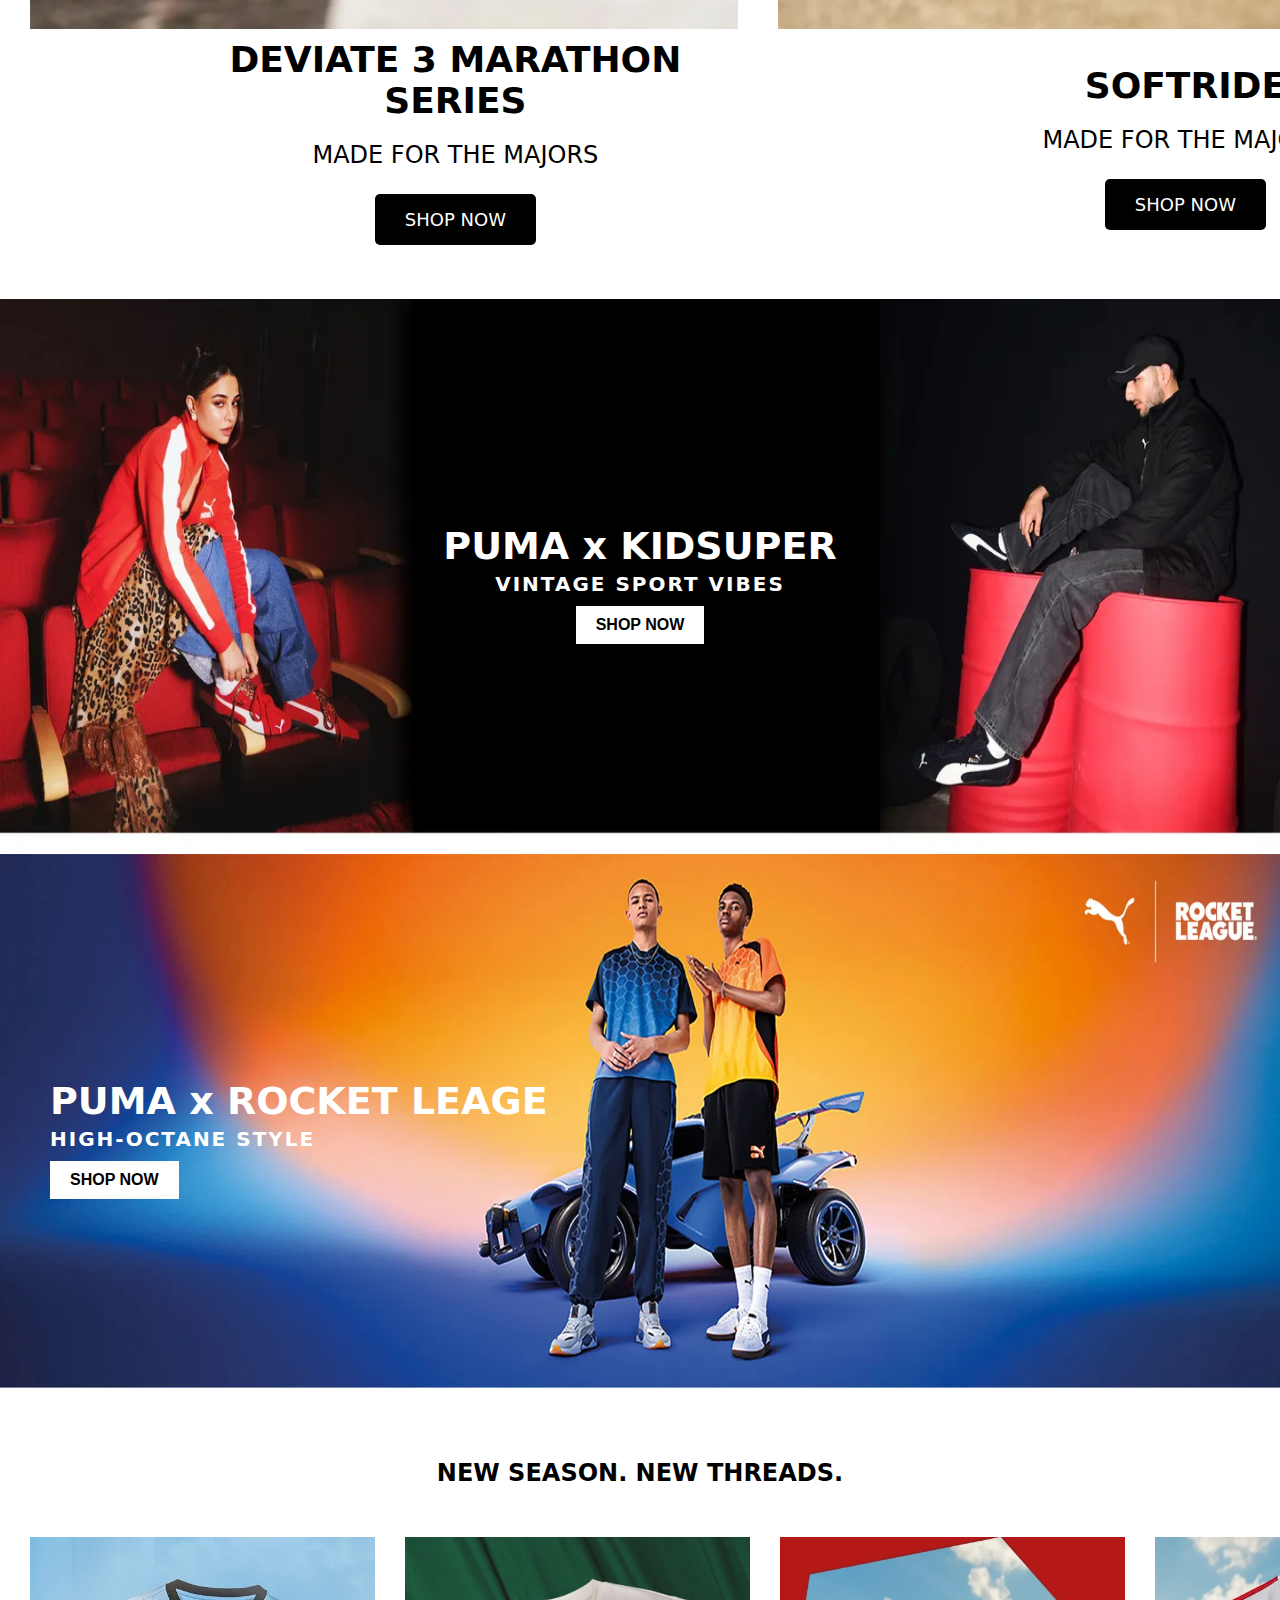
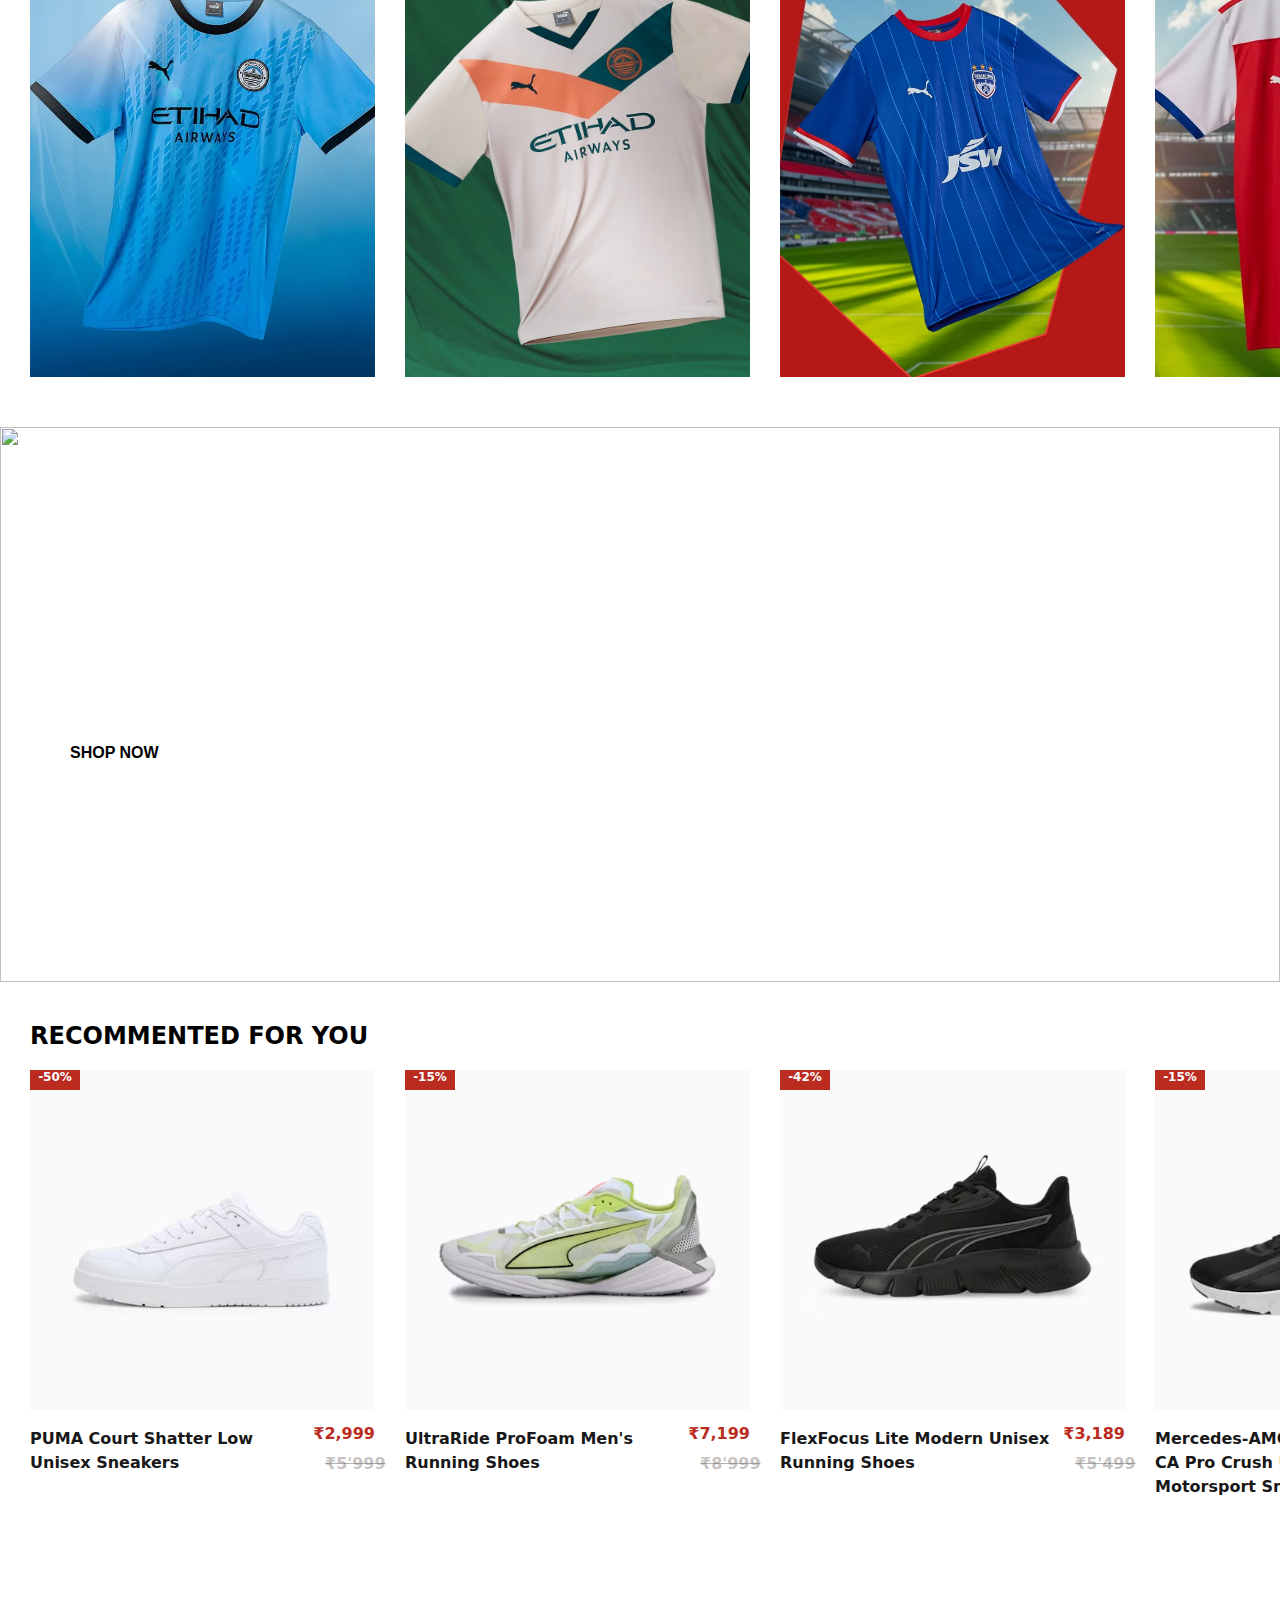
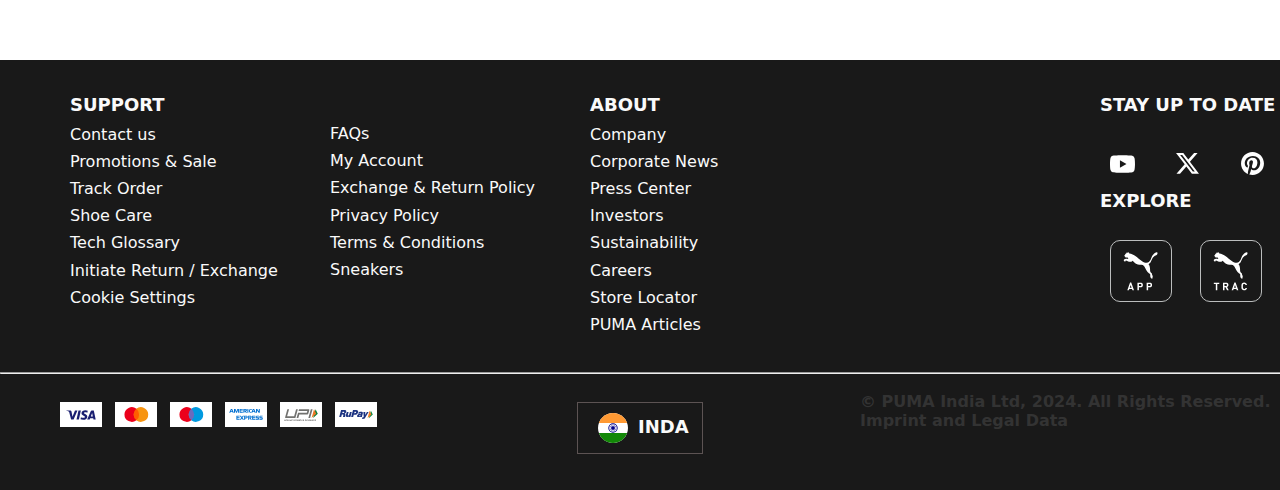
==== commit 3c5c7d36: "70%" ====
--- a/index.html
+++ b/index.html
@@ -55,7 +55,8 @@
     </div>
     <div class="grid-container">
         <div class="grid-item">
-            <img src="./images/PUMA-x-KIDSUPER-Easy-Rider-Unisex-Sneakers (1).png" alt="images">
+            <!-- <img src="images/PUMA-x-KidSuper-Palermo-Unisex-Sneakers.avif" alt="images"> -->
+            <img src="images/PUMA-x-KidSuper-Palermo-Unisex-Sneakers.avif" alt="">
             <p>PUMA x KidSuper Palermo Unisex Sneakers</p>
             <p class="price">₹7,999</p>
         </div>
@@ -90,7 +91,7 @@
     </div>
     <div id="cover" class="cover">
         <img src="images/c3a9a7cca38afda7c4bbadf678c3afe427b810eb-1000x1300.webp">
-        <img src="images/73e7d6229af3b731a2b96be73b85a7542c4e8a0f-2083x2708.webp" class="shoeimg">
+        <img src="/images/73e7d6229af3b731a2b96be73b85a7542c4e8a0f-2083x2708.webp" class="shoeimg">
         <div class="name">
             <div class="containe3">
                 <div class="title">DEVIATE 3 MARATHON SERIES</div>
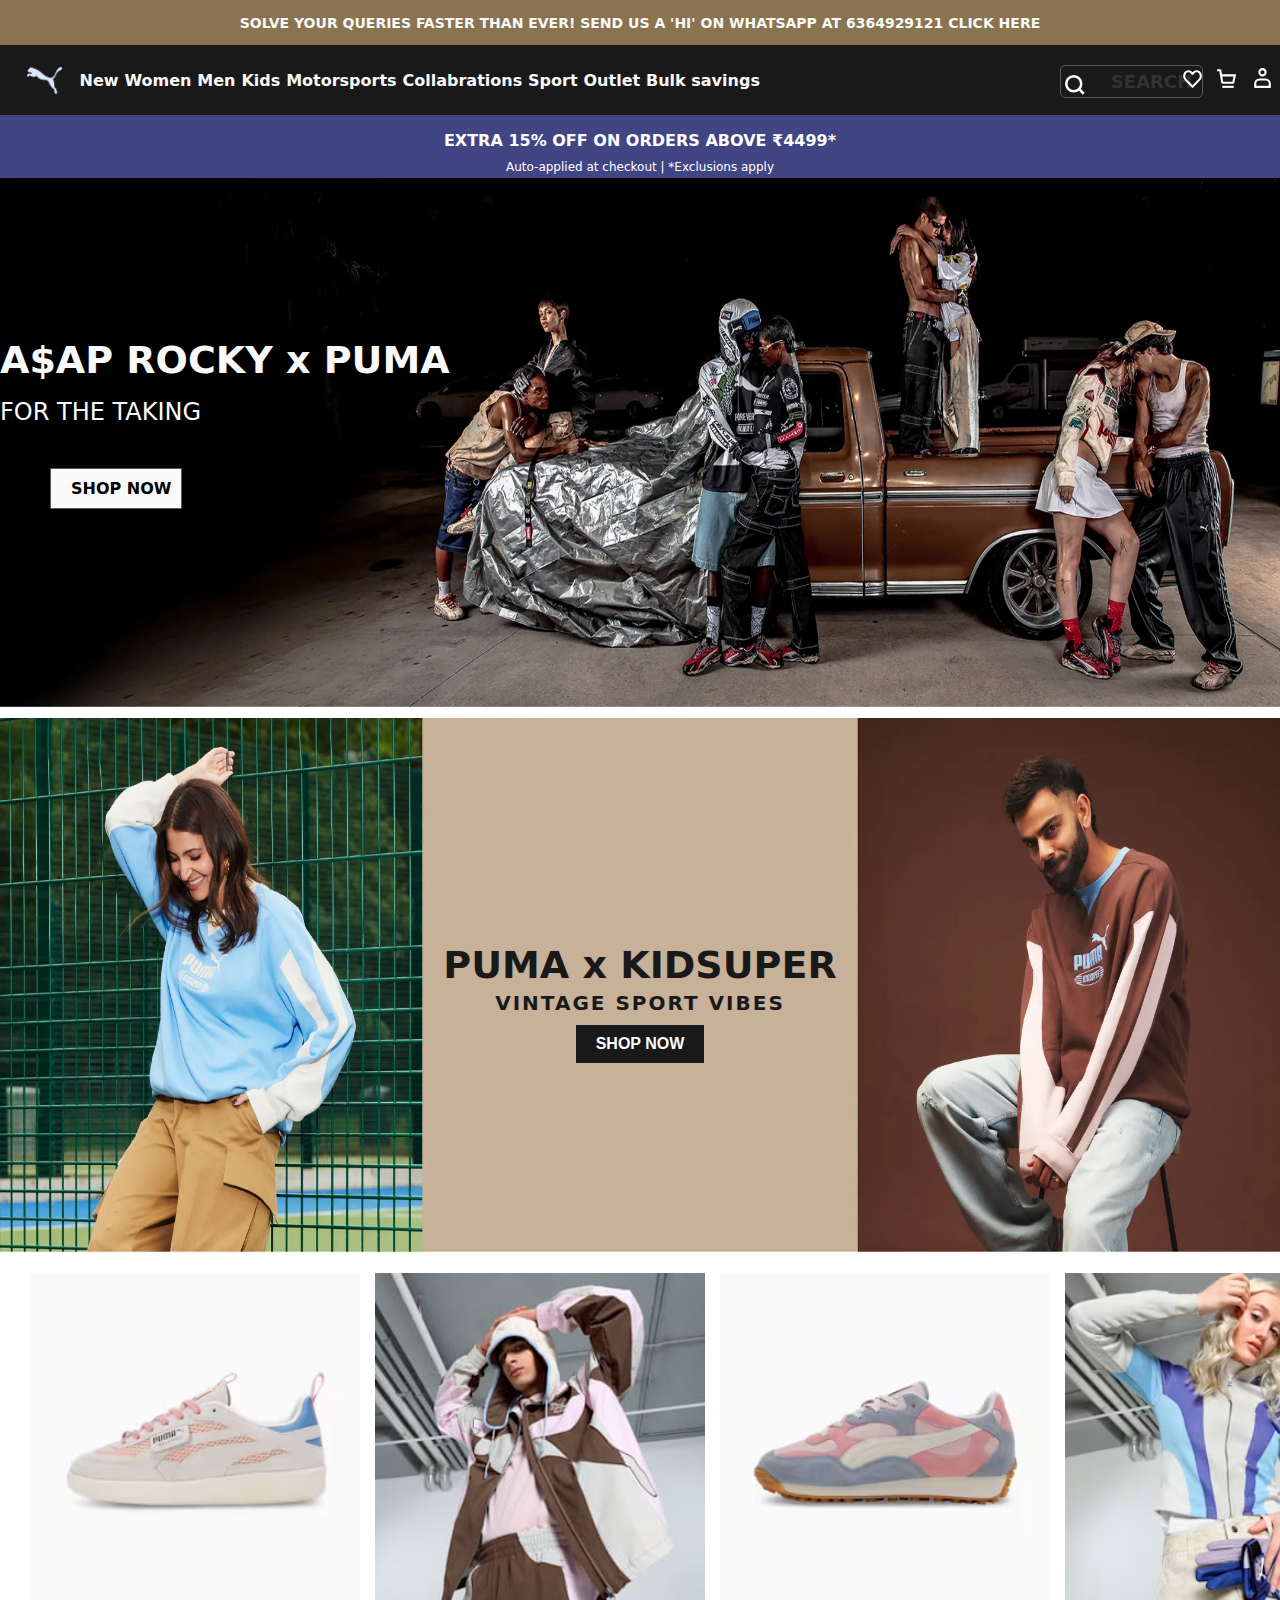
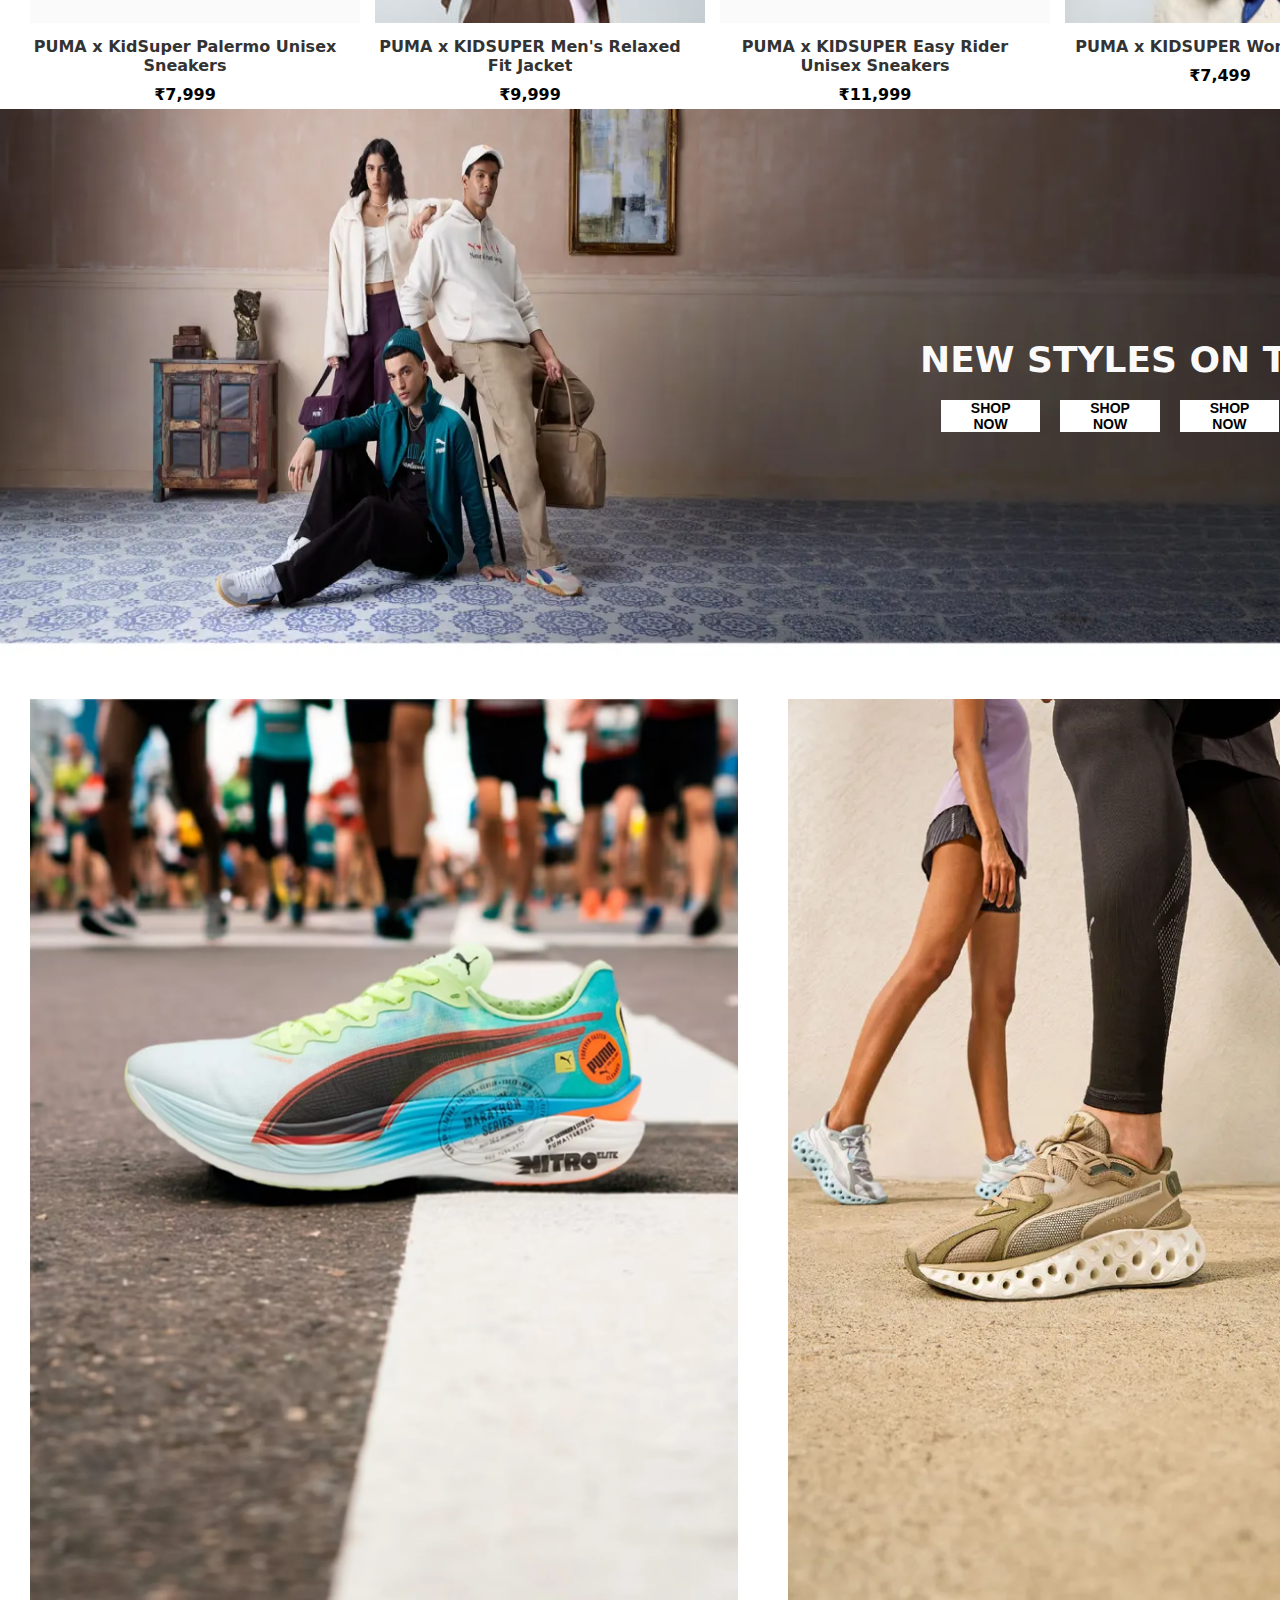
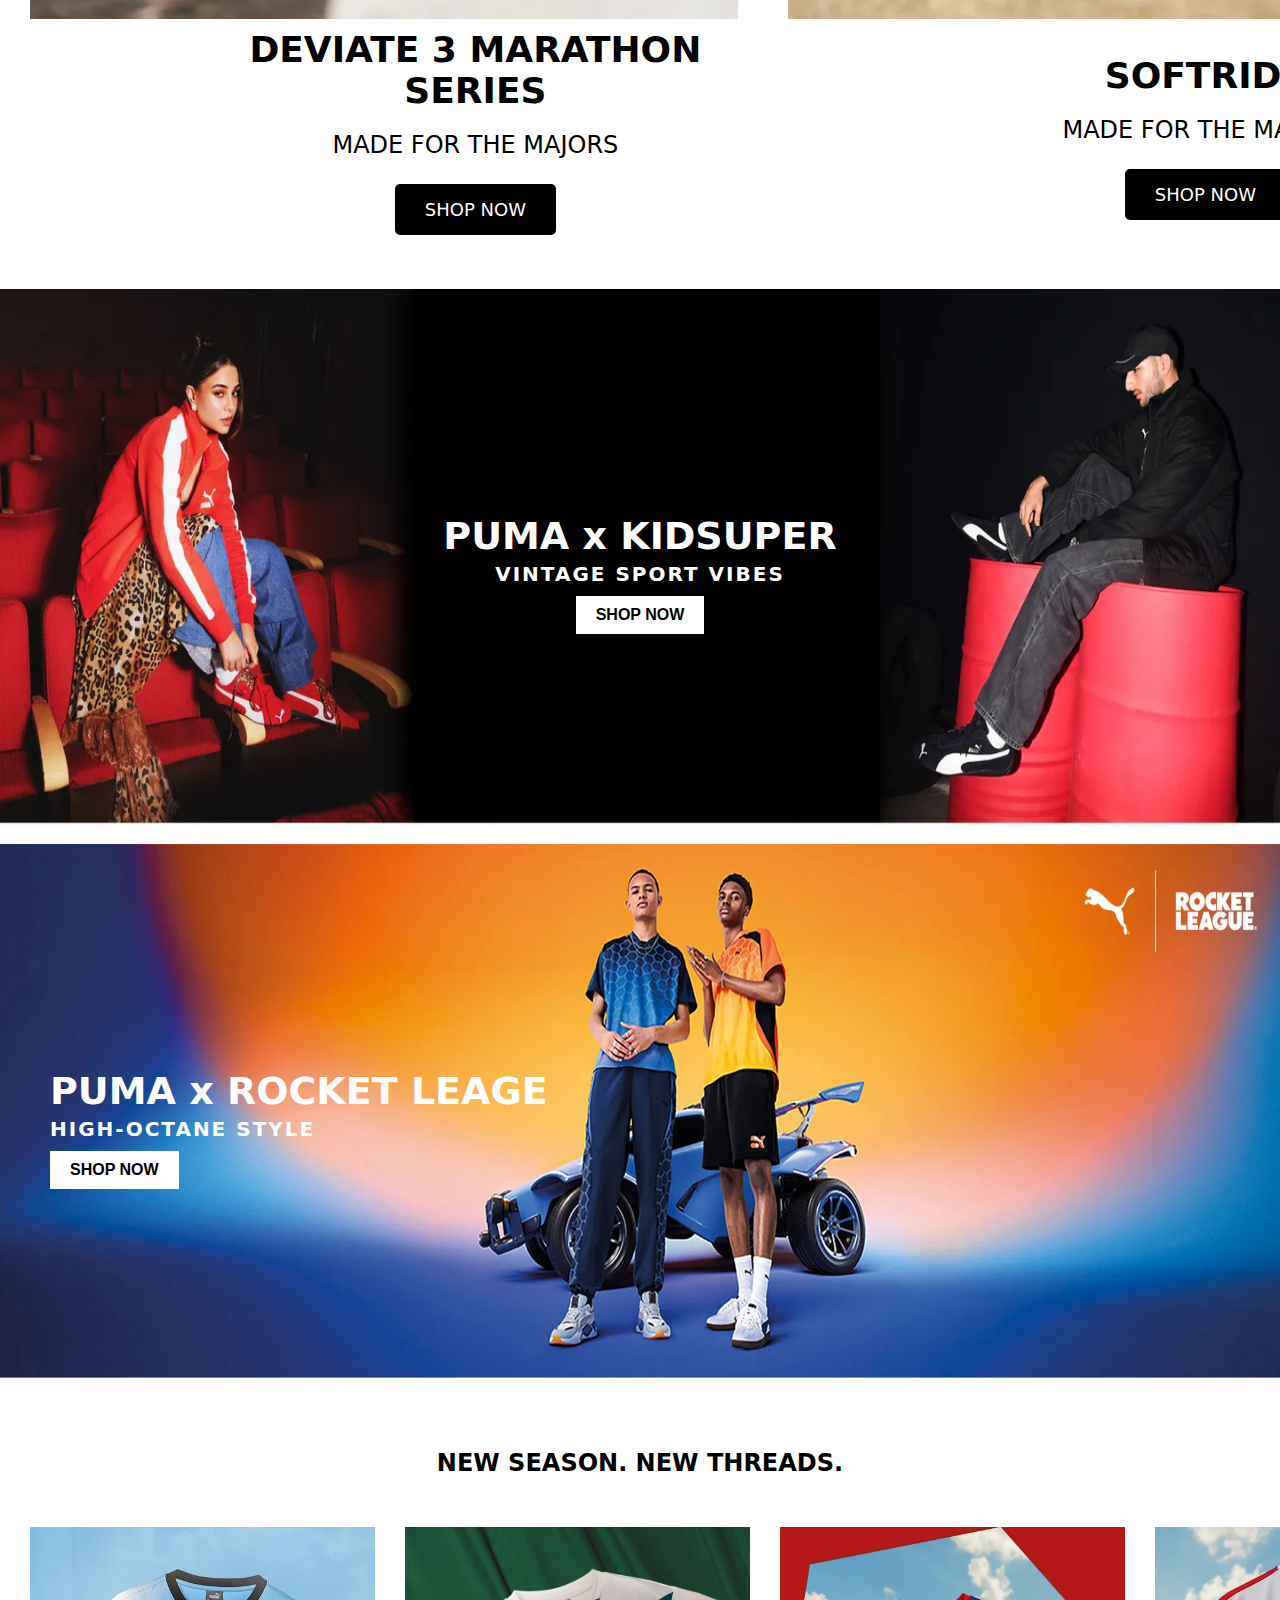
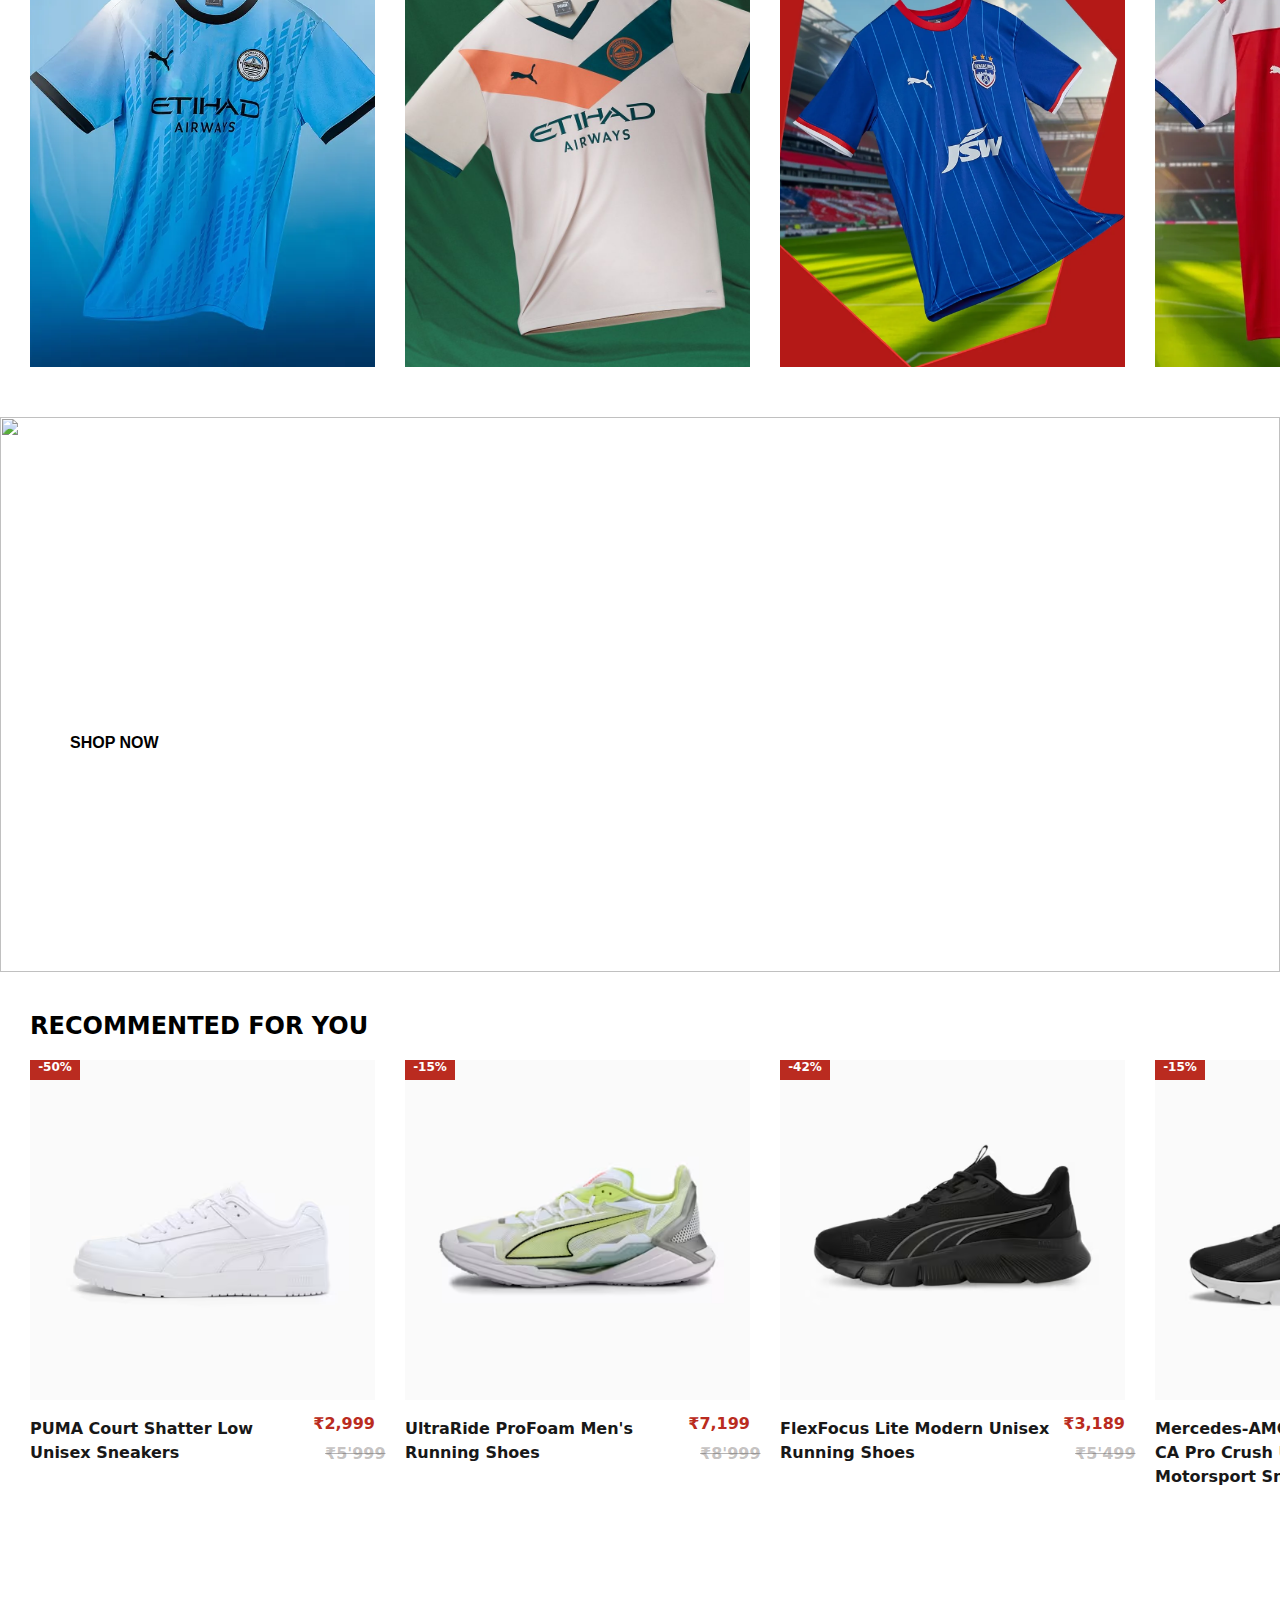
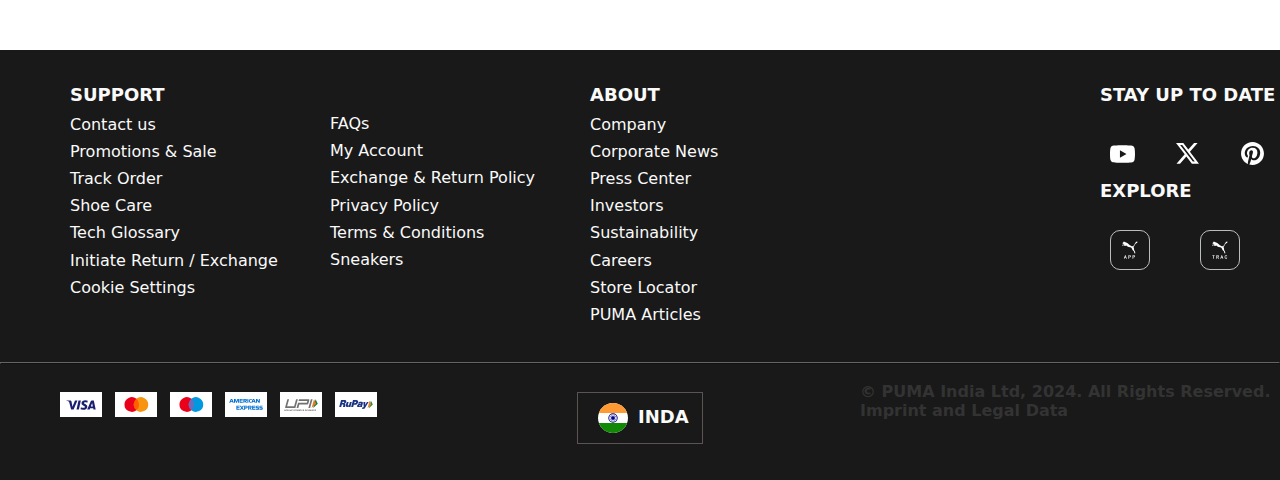
==== commit cbb13aff: "70%" ====
--- a/index.html
+++ b/index.html
@@ -5,6 +5,7 @@
     <meta name="viewport" content="width=device-width, initial-scale=1.0">
     <title>puma</title>
     <link rel="stylesheet" href="puma.css">
+    <link rel="icon" href="images/puma-logo.png">
 </head>
 <body style="overflow-x: hidden;">
     <div class="top">SOLVE YOUR QUERIES FASTER THAN EVER! SEND US A 'HI' ON WHATSAPP AT 6364929121 CLICK HERE</div>
@@ -90,8 +91,9 @@
         </div>
     </div>
     <div id="cover" class="cover">
-        <img src="images/c3a9a7cca38afda7c4bbadf678c3afe427b810eb-1000x1300.webp">
-        <img src="/images/73e7d6229af3b731a2b96be73b85a7542c4e8a0f-2083x2708.webp" class="shoeimg">
+        <img src="images/c3a9a7cca38afda7c4bbadf678c3afe427b810eb-1000x1300.webp" class="shoeimg2">
+        <!-- <img src="/images/73e7d6229af3b731a2b96be73b85a7542c4e8a0f-2083x2708.webp" class="shoeimg"> -->
+        <img src="images/73e7d6229af3b731a2b96be73b85a7542c4e8a0f-2083x2708.webp" class="shoeimg" alt="">
         <div class="name">
             <div class="containe3">
                 <div class="title">DEVIATE 3 MARATHON SERIES</div>
@@ -122,7 +124,7 @@
     <div class="main5">
         <img src="images/ced2b11a8126ed3604b2eeef11074e1674585a21-6000x2167.webp" class="mainimg" alt="">
         <div class="subdiv5">
-            <img src="images/3b31aa948c2c0c114340fe8a6cf11cdd8f8fc98d-1536x1536.webp" class="virat"  alt="virat">
+            <img src="images/3b31aa948c2c0c114340fe8a6cf11cdd8f8fc98d-1536x1536.webp" class="virat5"  alt="virat">
             <!-- <img src="images/c51ffdaa90bdb277c2c0599da1b0ea25382a33a9-2083x2708.webp" class="anushka" alt=""> -->
         </div>
         <div class="container6">
@@ -153,7 +155,7 @@
     <div class="main5">
         <img src="images/00e2c812f746e76a401d3f8e036b6ef7854f7fe9-7008x4672.jpg" class="mainimg" alt="">
         <div class="subdiv5">
-            <img src="images/3b31aa948c2c0c114340fe8a6cf11cdd8f8fc98d-1536x1536.webp" class="virat"  alt="virat">
+            <!-- <img src="images/3b31aa948c2c0c114340fe8a6cf11cdd8f8fc98d-1536x1536.webp" class="virat"  alt="virat"> -->
             <!-- <img src="images/c51ffdaa90bdb277c2c0599da1b0ea25382a33a9-2083x2708.webp" class="anushka" alt=""> -->
         </div>
         <div class="container6">
@@ -315,13 +317,16 @@
                     <img src="images/social-x.svg" alt="">
                 </div>
                 <div class="logs">
-                    <img src="/images/social-pinterest.svg" alt="">
-                </div>
-                <div class="logs">
-                    <img src="/images/social-instagram.svg" alt="">
-                </div>
-                <div class="logs">
-                    <img src="/images/social-facebook.svg" alt="">
+                    <!-- <img src="/images/social-pinterest.svg" alt=""> -->
+                    <img src="images/social-pinterest.svg" alt="">
+                </div>
+                <div class="logs">
+                    <!-- <img src="/images/social-instagram.svg" alt=""> -->
+                    <img src="images/social-instagram.svg" alt="">
+                </div>
+                <div class="logs">
+                    <!-- <img src="/images/social-facebook.svg" alt=""> -->
+                    <img src="images/social-facebook.svg" alt="">
                 </div>
                 <div class="pumatext">
                     <b>EXPLORE</b>
@@ -339,28 +344,33 @@
             <div class="hrgrids">
                 <div class="paymentgrid">
                     <div class="payments">
-                        <img src="/images/payment-visa.svg" alt="">
-                    </div>
-                    <div class="payments">
-                        <img src="/images/payment-mastercard.svg" alt="">
+                        <!-- <img src="/images/payment-visa.svg" alt=""> -->
+                        <img src="images/payment-visa.svg" alt="">
+                    </div>
+                    <div class="payments">
+                        <!-- <img src="/images/payment-mastercard.svg" alt=""> -->
+                        <img src="images/payment-mastercard.svg" alt="">
                     </div>
                     <div class="payments">
                         <img src="images/payment-maestro.svg" alt="">
                     </div>
                     <div class="payments">
-                        <img src="/images/payment-amex.svg" alt="">
-                    </div>
-                    <div class="payments">
-                        <img src="/images/payment-upi.svg" alt="">
-                    </div>
-                    <div class="payments">
-                        <img src="/images/payment-rupay.svg" alt="">
+                        <!-- <img src="/images/payment-amex.svg" alt=""> -->
+                        <img src="images/payment-amex.svg" alt="">
+                    </div>
+                    <div class="payments">
+                        <!-- <img src="/images/payment-upi.svg" alt=""> -->
+                        <img src="images/payment-upi.svg" alt="">
+                    </div>
+                    <div class="payments">
+                        <!-- <img src="/images/payment-rupay.svg" alt=""> -->
+                        <img src="images/payment-rupay.svg" alt="">
                     </div>
                 </div>
             </div>
             <div class="hrgrids">
                 <div class="flag">
-                    <img src="/images/flag-in.svg" alt="" class="flagimg"><b>INDA</b>
+                    <img src="images/flag-in.svg" alt="" class="flagimg"><b>INDA</b>
                 </div>
             </div>
             <div class="hrgrids">
--- a/puma.css
+++ b/puma.css
@@ -1,9 +1,10 @@
 body{
     margin: 0px;
 height: 6500px;
-position: relative;
+/* position: relative; */
 right: 0px;
 padding-right: -10px;
+/* background-color: cornflowerblue; */
 }
 .top{
     background-color: #8a7350;
@@ -158,7 +159,7 @@
     height: 30px;
     /* position: relative; */
     right: 10px;
-    margin-top: px;
+    margin-top: 0px;
     
     margin-left: 10px;
 }
@@ -210,6 +211,9 @@
 }
 .img{
     /* background-color: #8a7350; */
+    margin-top: 0px;
+    position: relative;
+    top: -5px;
 }
 .img:hover{
     border: 0.5px;
@@ -523,6 +527,8 @@
 @media (max-width: 768px) {
     .grid-container {
         grid-template-columns: repeat(2, 1fr);
+        position: relative;
+        top: 500px;
     }
 }
 
@@ -630,6 +636,29 @@
     
     cursor: pointer;
 }
+@media(max-width:769px){
+    .virat2{
+        position: relative;
+        top: 600px;
+        width: 100%;
+    }
+}
+@media(max-width:769px){
+    .container2{
+        position: relative;
+        /* top: 600px; */
+        left: -500px;
+        width: 100%;
+    }
+}
+@media(max-width:769px){
+    .main3 p{
+        position: relative;
+        left: 500px;
+        top: 500px;
+    }
+}
+
 
 #cover {
   width: 800px;
@@ -639,47 +668,90 @@
   display: flex;
   flex-direction: row;
   gap: 40px;
+  position: relative;
 }
 
 #cover > img {
   float: left;
+  position: relative;
+  /* left: -400px; */
   /* border: 2px solid black; */
   width: 45%;
   /* margin: 1.66%; */
   height: 920px;
-  width: 100%;
+  width: 90%;
+}
+.shoeimg2{
+    /* position: absolute;
+    margin-left: 30px; */
 }
 @media (max-width: 769px) {
     .cover img {
         height: 500px;
         margin-top:200px ;
         margin-left: 30px;
-    }
-}
-
-@media (max-width: 3220px) {
+        position: relative;
+        top: 120%;
+        margin-top: 40px;
+    }
+}
+
+@media (max-width: 320px) {
     .cover img {
         height: 240px;
-        margin-left: 0px;
+        margin-left: 350px;
+        width: 100%;
+
+    }
+}
+
+@media (max-width: 322px) {
+    .shoeimg {
+        /* grid-template-columns: 1fr; */
+        margin-right: 0px;
+    }
+}
+@media (max-width: 768px) {
+    .shoeimg{
+        /* position: absolu;
+        left: -530px;
+        top: 4850px;
+        /* height: 1000px; */
+        /* width: 10%;  */
+        display: none;
+    }
+}
+@media (max-width: 768px) {
+    .title1{
+        /* background-color: #414584; */
+        /* position: absolu;
+        left: -530px;
+        top: 4850px;
+        /* height: 1000px; */
+        /* width: 10%;  */
+        display: none;
     }
 }
 @media (max-width: 769px) {
-    .shoeimg {
-        height: 100px;
-        /* margin-top:200px ; */
-        position: absolute;
-        top: -500px;
-        /* display: none; */
-    }
-}
-
-@media (max-width: 322px) {
-    .shoimg {
-        grid-template-columns: 1fr;
-        margin-right: 0px;
-    }
-}
-
+    .containe4{
+        /* position: absolu;
+        left: -530px;
+        top: 4850px;
+        /* height: 1000px; */
+        /* width: 10%;  */
+        display: none;
+    }
+}
+@media (max-width: 769px) {
+    .containe3{
+        /* position: absolu;
+        left: -530px;
+        top: 4850px;
+        /* height: 1000px; */
+        /* width: 10%;  */
+        display: none;
+    }
+}
 
 
 .name{
@@ -764,20 +836,12 @@
         display: none;
     }
 }
-@media (max-width: 768px) {
-    .shoeimg{
-        position: absolute;
-        left: 30px;
-        top: 3250px;
-        /* height: 1000px; */
-        width: 80%;
-    }
-}
+
 @media (max-width: 768px) {
     body{
-        width: 1300px;
+        width: 1400px;
         margin-right: 0px;
-        margin-left: 40px;
+        /* margin-left: 40px; */
     }
 }
 @media (max-width: 322px) {
@@ -790,15 +854,15 @@
 
 
 
-@media (max-width: 768px) {
+@media (max-width: 769px) {
     .mainimg{
-        display: none;
+        /* display: none; */
     }
 }
 
 @media (max-width: 768px) {
     .main5{
-        top: 850px;
+        top: 1250px;
     }
 }
 .main5{
@@ -847,7 +911,27 @@
     }
 
 }
-
+.virat5{
+    position: relative;
+    height: 700px;
+    margin-top: 120px;
+    margin-left: 40px;
+    display: none;
+
+}
+@media(max-width:769px){
+    .virat5{
+        display: block;
+    position: relative;
+    top: 450px;
+    height: 1000px;
+    margin-top: 120px;
+    margin-left: 15%;
+    z-index: 10000;
+    align-items: center;
+    background-color: #414584;
+    }
+}
 
 .container5 h1 {
     font-size: 38px;
@@ -949,7 +1033,7 @@
     margin-bottom: 50px;
 }
 .grids{
-    background-color: #8a7350;
+    /* background-color: #8a7350; */
     margin:0px ;
     height: 440px;
 }
@@ -959,6 +1043,24 @@
     margin: 0px;
     object-fit: cover;
 }
+
+@media(max-width:770px){
+    .main7{
+        grid-template-columns: repeat(2,1fr);
+        position: relative;
+        top: 2150px;
+        width: 100%;
+        margin-left: 150px;
+    }
+}
+@media(max-width:770px){
+    .grids{
+        height: 600px;
+        width: ;
+    }
+}
+
+
 
 
 .main8{
@@ -978,12 +1080,18 @@
     scrollbar-width: thin;  
     scrollbar-color: rgb(71, 62, 64) rgba(192, 194, 195, 0.608);      ;
 }
+@media(max-width:770px){
+    .main8{
+        margin-top: 2290px;
+    }
+}
 .grids2{
     background-color: #8a7350;
     margin:0px ;
     height: 140px;
     
 }
+
 .grids2 img{
     height:340px ;
     width:345px ;
@@ -1171,4 +1279,89 @@
 }
 .hrgrids{
     color: #fafafa;
-}+}
+@media(max-width:769px){
+    .logogrid{
+        position:relative;
+        /* left: -650px; */
+        /* background-color: #414584; */
+    }
+}
+@media(max-width:769px){
+    .footers3 b{
+        position:relative;
+        /* left: -650px; */
+        /* background-color: #414584; */
+    }
+}
+@media(max-width:769px){
+    .container6{
+        display: none;
+        background-color: #414584;
+    }
+}
+*{
+    box-sizing:border-box;
+    /* overflow-x: hidden; */
+    /* overflow-y: hidden; */
+    margin-right: 0px;
+}
+
+
+/* men. css *//* men. css *//* men. css *//* men. css *//* men. css *//* men. css *//* men. css *//* men. css *//* men. css *//* men. css *//* men. css */
+/* men. css *//* men. css *//* men. css *//* men. css *//* men. css *//* men. css *//* men. css *//* men. css *//* men. css *//* men. css *//* men. css */
+
+
+
+.title p{
+    /* background-color: #b53636; */
+    word-spacing: 15px;
+    margin-top: 40px;
+    margin-left: 30px;
+    font-family: FFDINforPuma, Inter, -apple-system, system-ui, BlinkMacSystemFont, "Segoe UI", Roboto, "Helvetica Neue", Arial, sans-serif;
+
+}
+.title h2{
+    font-size: 28px;
+    font-family: FFDINforPuma, Inter, -apple-system, system-ui, BlinkMacSystemFont, "Segoe UI", Roboto, "Helvetica Neue", Arial, sans-serif;
+    margin-left: 30px;
+
+}
+hr{
+    width: 100%;
+    /* color: #123455; */
+    filter: invert(100%);
+}
+.filter-container {
+    display: flex;
+    gap: 10px;
+    align-items: center;
+    padding: 20px;
+    /* background-color: #f9f9f9; */
+    /* gap: 20px; */
+    margin-left: 10px;
+   
+}
+.filter-container select, .filter-container button {
+    padding: 10px;
+    padding-top: 5px;
+    border: 1px solid #ccc;
+    /* border-radius: 5px; */
+    background-color: white;
+    cursor: pointer;
+    font-family: FFDINforPuma, Inter, -apple-system, system-ui, BlinkMacSystemFont, "Segoe UI", Roboto, "Helvetica Neue", Arial, sans-serif;
+    font-size: 14px;
+    font-weight: 700;
+    color: #080808f1;
+    
+}
+.filter-icon {
+    font-size: 18px;
+    margin-right: 10px;
+}
+.products{
+    margin-left: 30px;
+    font-family: FFDINforPuma, Inter, -apple-system, system-ui, BlinkMacSystemFont, "Segoe UI", Roboto, "Helvetica Neue", Arial, sans-serif;
+
+}
+
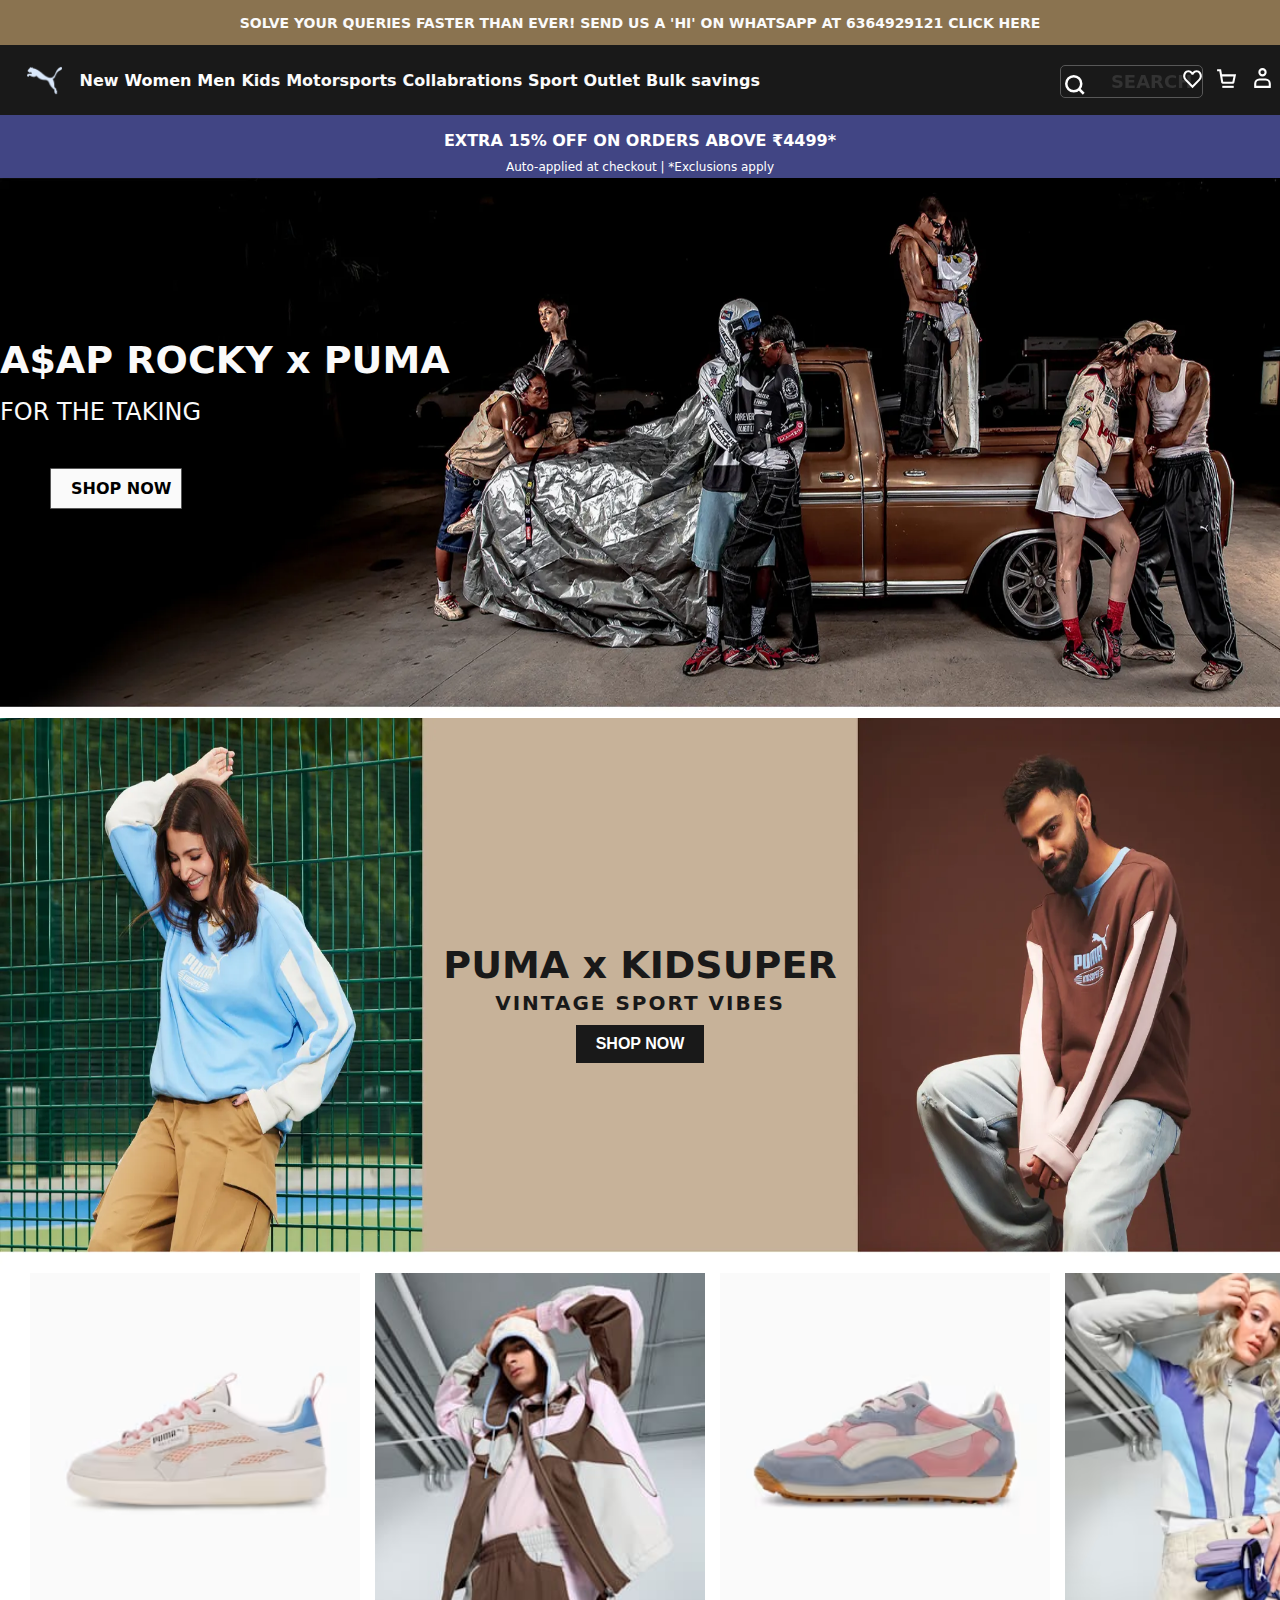
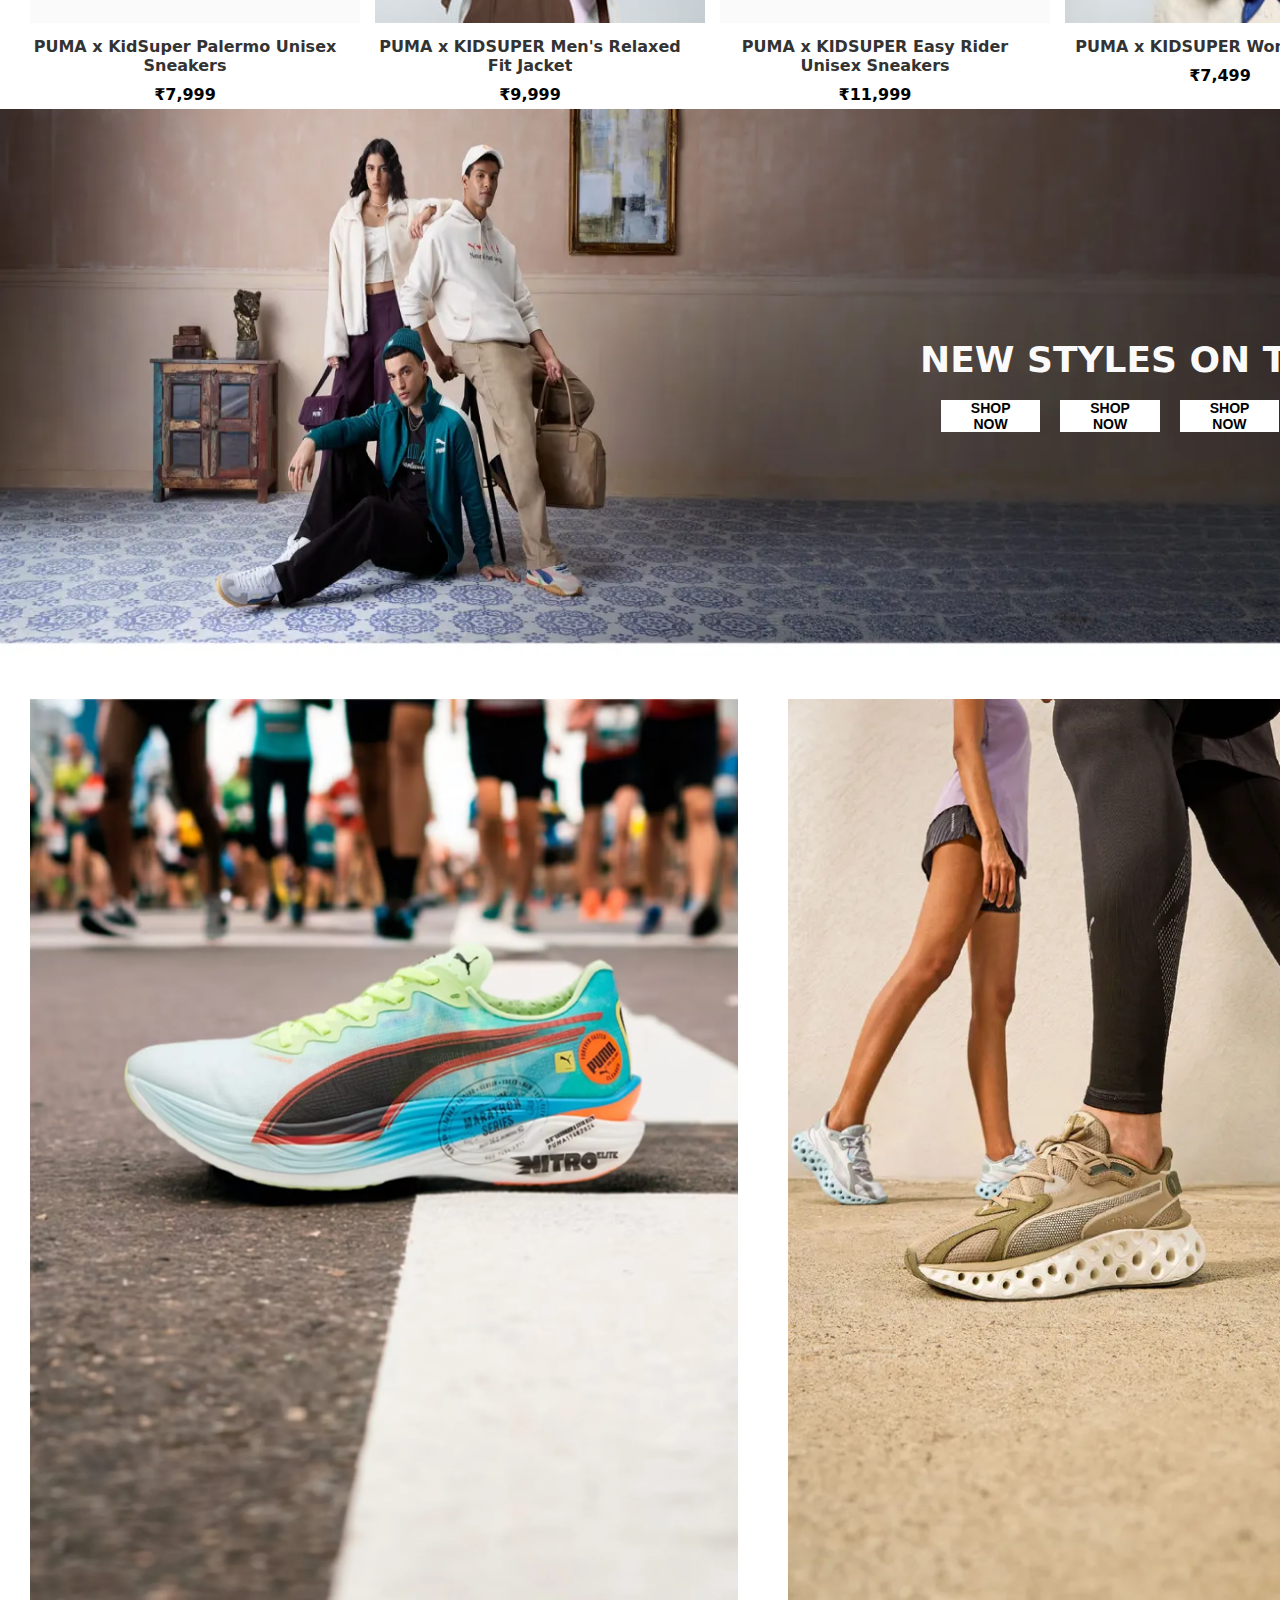
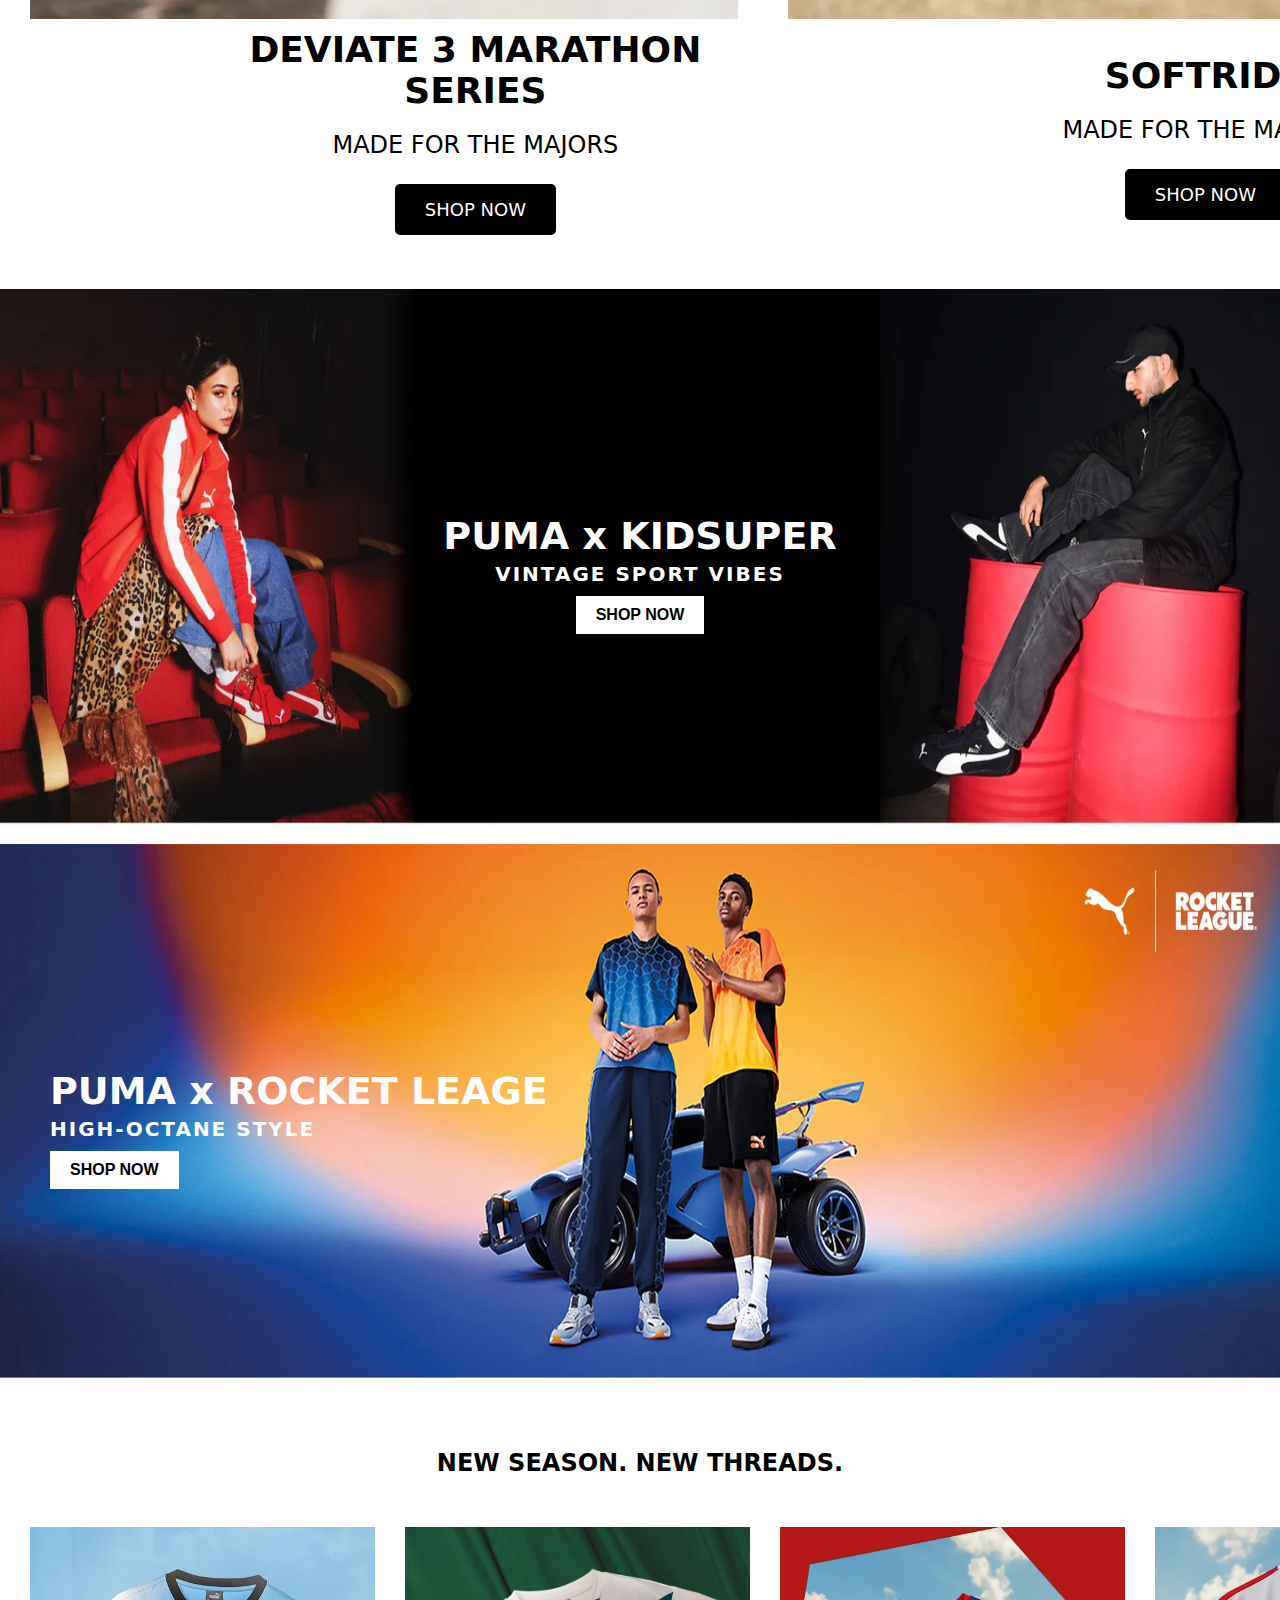
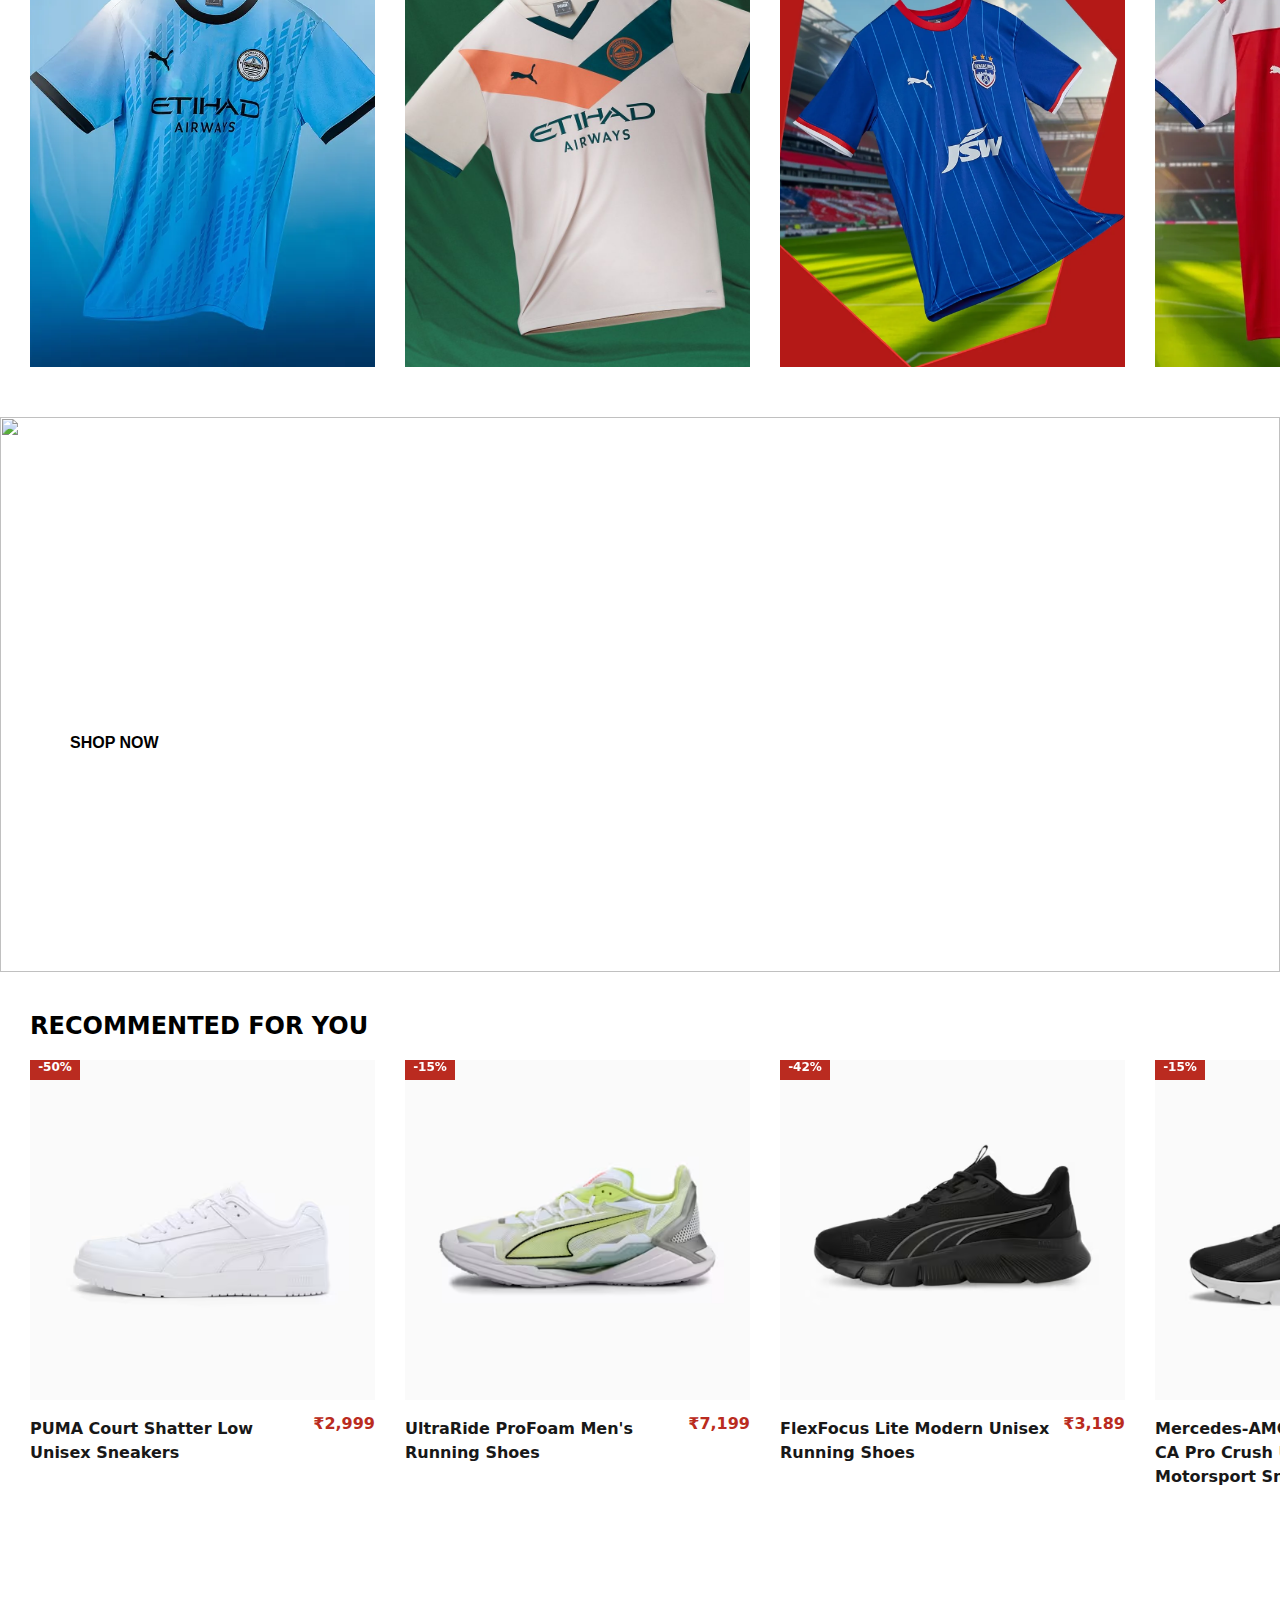
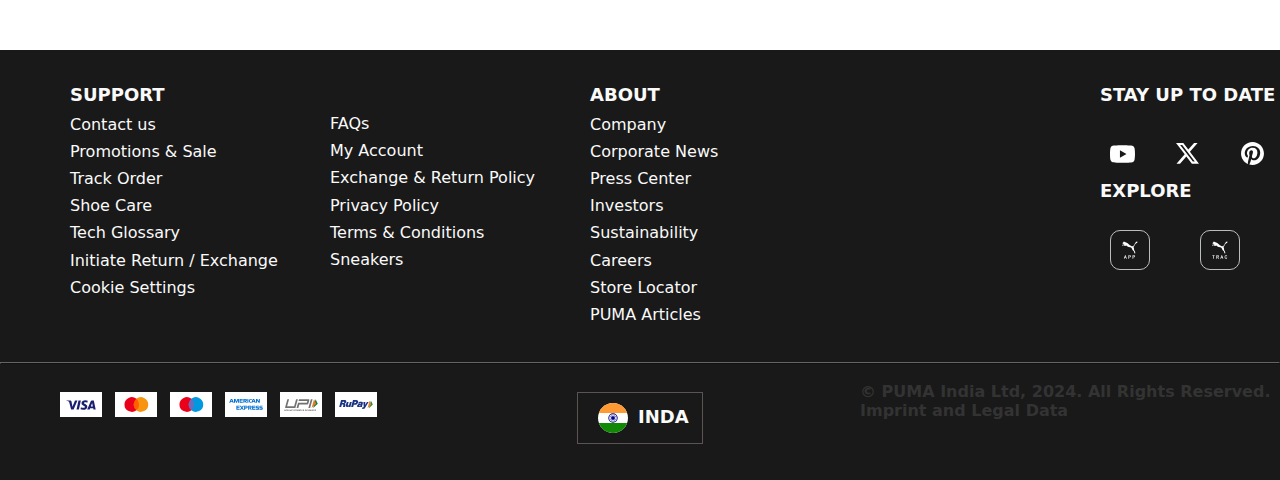
==== commit e7e9a962: "70%" ====
--- a/index.html
+++ b/index.html
@@ -14,8 +14,8 @@
         <div class="servece">
             <ul>
                 <li class="f">New <div class="d">e</div></li>
-                <li>Women</li>
-                <li>Men</li>
+                <li><a href="women.html">Women</a></li>
+                <li><a href="men.html">Men</a></li>
                 <li>Kids</li>
                 <li>Motorsports</li>
                 <li>Collabrations</li>
--- a/puma.css
+++ b/puma.css
@@ -1,6 +1,6 @@
 body{
     margin: 0px;
-height: 6500px;
+/* height: 6500px; */
 /* position: relative; */
 right: 0px;
 padding-right: -10px;
@@ -71,7 +71,10 @@
 
 width: 800px;
 }
-
+a{
+    text-decoration: none;
+    color: #ffffff;
+}
 
 
 
@@ -101,7 +104,16 @@
 @media(max-width:769px){
     .img{
         position:absolute;
-        left: -700px;
+        left: -1300px;
+        height: 25px;
+        top: 8px;
+    }
+
+}
+@media(max-width:322px){
+    .img{
+        position:absolute;
+        left: -1100px;
         height: 25px;
         top: 8px;
     }
@@ -1364,4 +1376,147 @@
     font-family: FFDINforPuma, Inter, -apple-system, system-ui, BlinkMacSystemFont, "Segoe UI", Roboto, "Helvetica Neue", Arial, sans-serif;
 
 }
-
+.shoesection{
+    display: flex;
+    display: grid;
+    grid-template-columns:repeat(4,1fr) ;
+    height:auto;
+    max-width: 1460px;
+    /* gap: 30px ; */
+    margin-top: 20px;
+    margin-left: 30px;
+    
+    /* grid-template-rows:repeat(5,1fr); */
+    /* background-color: #8a7350; */
+    gap: 35px 15px;
+    margin-left: 30px;
+}
+@media(max-width:770px){
+    .shoesection{
+        margin-left: 100px;
+        grid-template-columns:repeat(3,1fr) ;
+    }
+}
+@media(max-width:322px){
+    .shoesection{
+        grid-template-columns:repeat(2,1fr) ;
+        margin-left: 150px;
+        gap: 50px;
+
+    }
+}
+@media(max-width:322px){
+    .section img{
+       
+        /* margin-left: 50px; */
+        height: 500px;
+        width: 500px;
+    }
+}
+.section{
+    background-color: #414584;
+    /* background-color: #8a7350; */
+    margin:0px ;
+    margin-bottom: 50px;
+    height:340px;
+    width: 340px;
+    overflow-x:scroll ;
+    scrollbar-width: thin;  
+    scrollbar-color: rgb(71, 62, 64) ;
+    overflow-y: hidden;
+    display: flex;
+    flex-direction: row;
+    display: grid;
+    grid-template-columns:repeat(3,1fr) ;
+    z-index: 100000;
+}
+/* .grids2{
+    background-color: #8a7350;
+    margin:0px ;
+    height: 140px;
+    
+} */
+
+.section img{
+    height:350px ;
+    width:350px ;
+    margin: 0px;
+    object-fit: cover;
+    cursor: pointer;
+    z-index: 100000;
+}
+.sale{
+    background-color: #ba2b20;
+    position: absolute;
+    /* padding-left: 10px; */
+    height: 20px;
+    width: 50px;
+    font-family: FFDINforPuma, Inter, -apple-system, system-ui, BlinkMacSystemFont, "Segoe UI", Roboto, "Helvetica Neue", Arial, sans-serif;
+    font-weight: 700;
+    color: white;
+    font-size: 12px;
+    text-align: center;
+    z-index: 100000000;
+}
+.shnames{
+    position: absolute;
+    padding-top: 350px;
+    /* top: 115%; */
+    /* background-color: aqua; */
+    margin: 0px;
+    display: flex;
+    cursor: pointer;
+}
+.shnames h2{
+    color: #181818;
+    font-family: FFDINforPuma, Inter, -apple-system, system-ui, BlinkMacSystemFont, "Segoe UI", Roboto, "Helvetica Neue", Arial, sans-serif;
+    font-weight: 700;
+    font-size: 16px;
+    line-height: 1.5;
+    /* background-color: #000000; */
+}
+.price1{
+    color:#ba2b20 ;
+    position: relative;
+    font-family: FFDINforPuma, Inter, -apple-system, system-ui, BlinkMacSystemFont, "Segoe UI", Roboto, "Helvetica Neue", Arial, sans-serif;
+
+}
+.price2{
+    color:#746c6b6e ;
+    position: absolute;
+    top: 370px;
+    left: 275px;
+    text-decoration: line-through rgba(105, 103, 103, 0.493);
+}
+.loading{
+    margin-top: 50px;
+    background-color: #333;
+    width: 100%;
+    height: 100px;
+    text-align: center;
+    justify-content: center;
+    padding-top: 10px;
+    font-family: FFDINforPuma, Inter, -apple-system, system-ui, BlinkMacSystemFont, "Segoe UI", Roboto, "Helvetica Neue", Arial, sans-serif;
+    color: #fafafa;
+}
+.footer2{
+margin-right: 50px;
+}
+.footer2 h1{
+    font-family: FFDINforPuma, Inter, -apple-system, system-ui, BlinkMacSystemFont, "Segoe UI", Roboto, "Helvetica Neue", Arial, sans-serif;
+    margin-left: 30px;
+    margin-top: 50px;
+}
+.footer2 p{
+    font-family: FFDINforPuma, Inter, -apple-system, system-ui, BlinkMacSystemFont, "Segoe UI", Roboto, "Helvetica Neue", Arial, sans-serif;
+    margin-left: 30px;
+    margin-top: 30px;
+    margin-bottom: 50px;
+}
+.popular{
+    margin-top: 0px;
+    font-family: FFDINforPuma, Inter, -apple-system, system-ui, BlinkMacSystemFont, "Segoe UI", Roboto, "Helvetica Neue", Arial, sans-serif;
+    font-size: 16px;
+    font-weight: 300;
+    color: #000000fc;
+}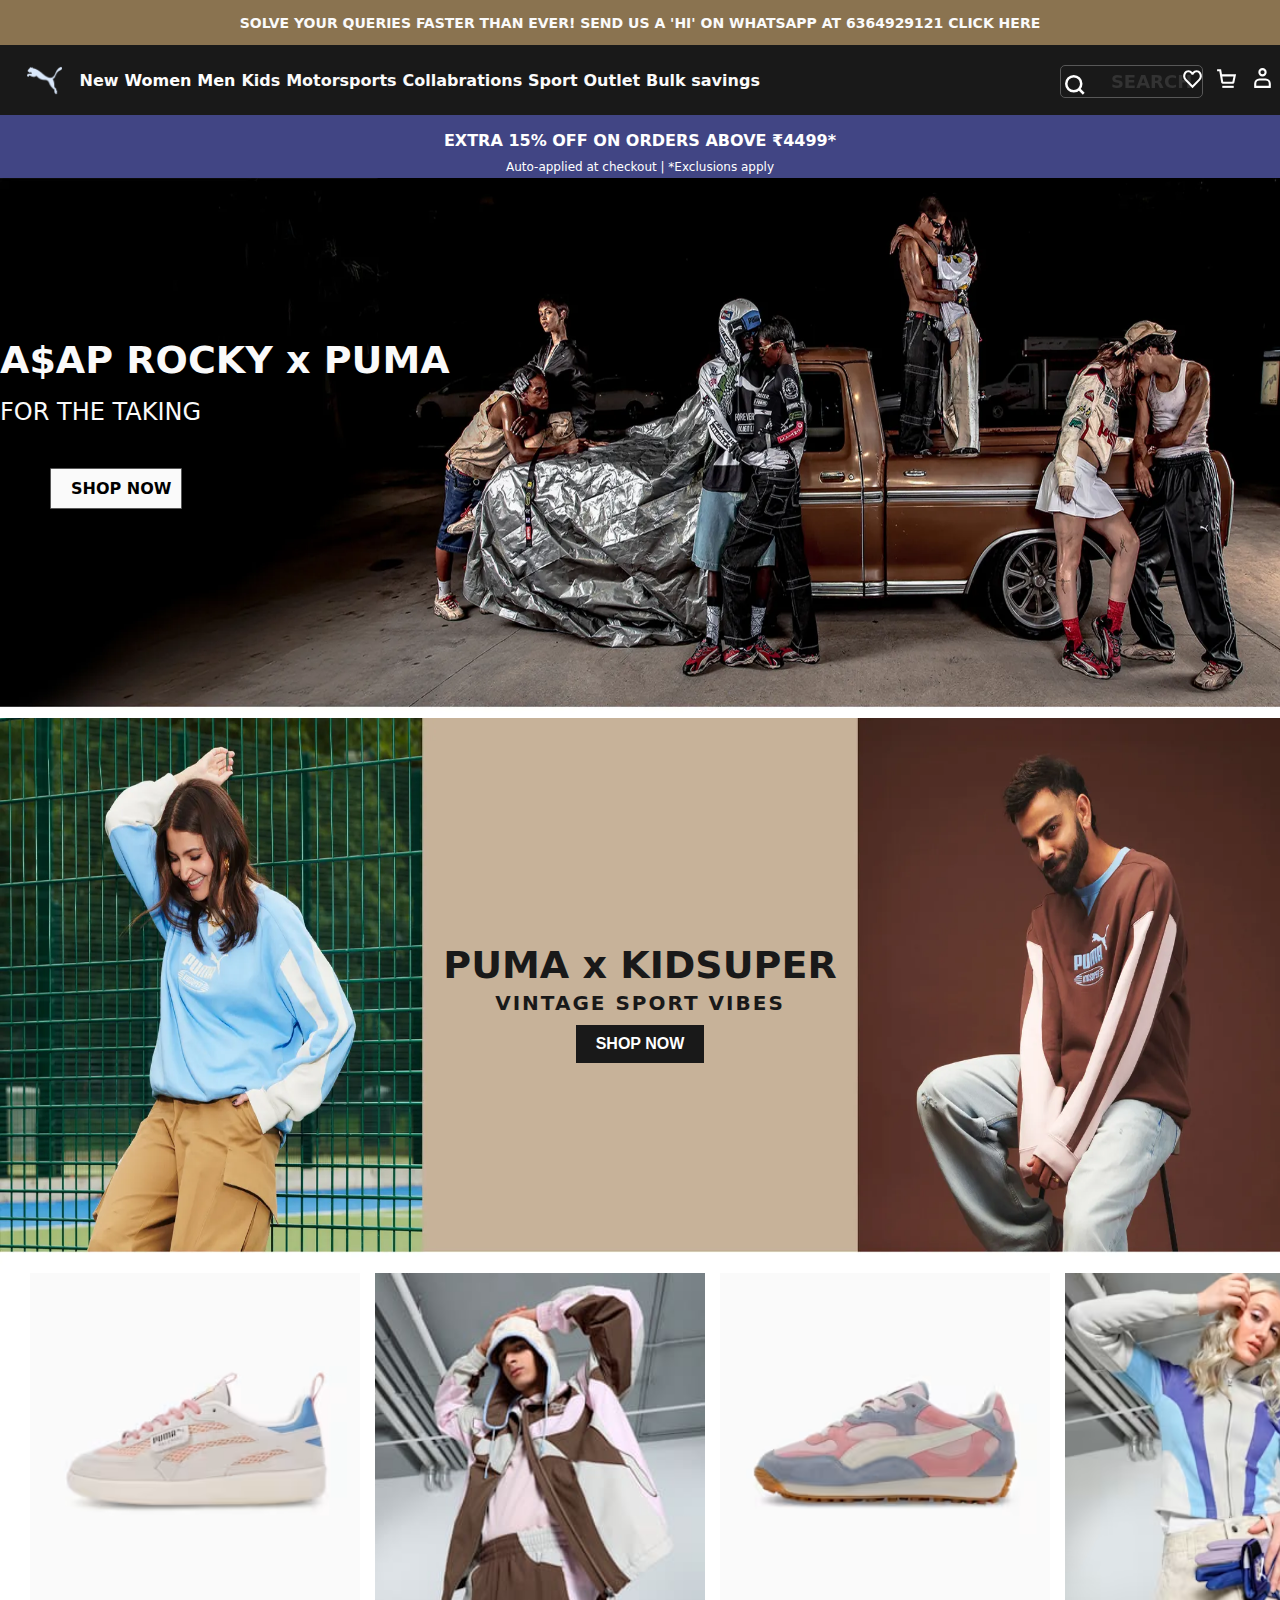
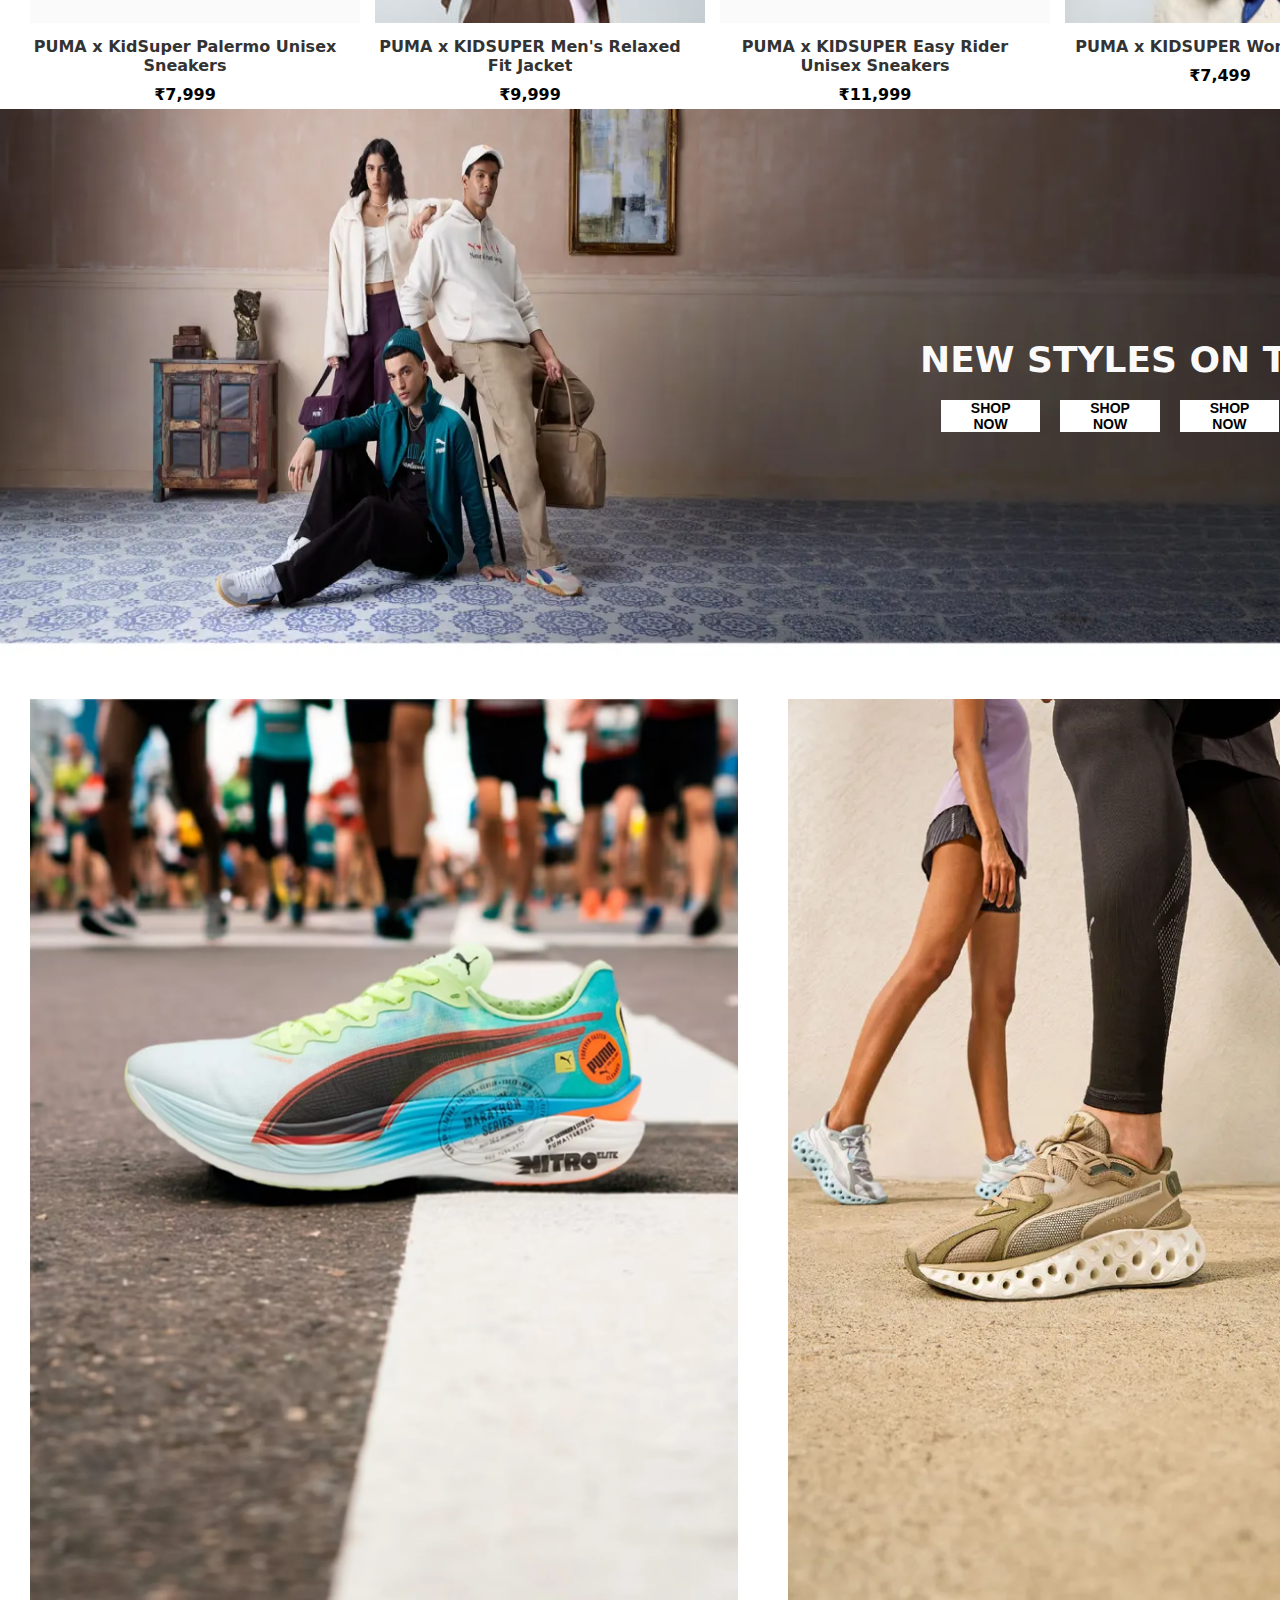
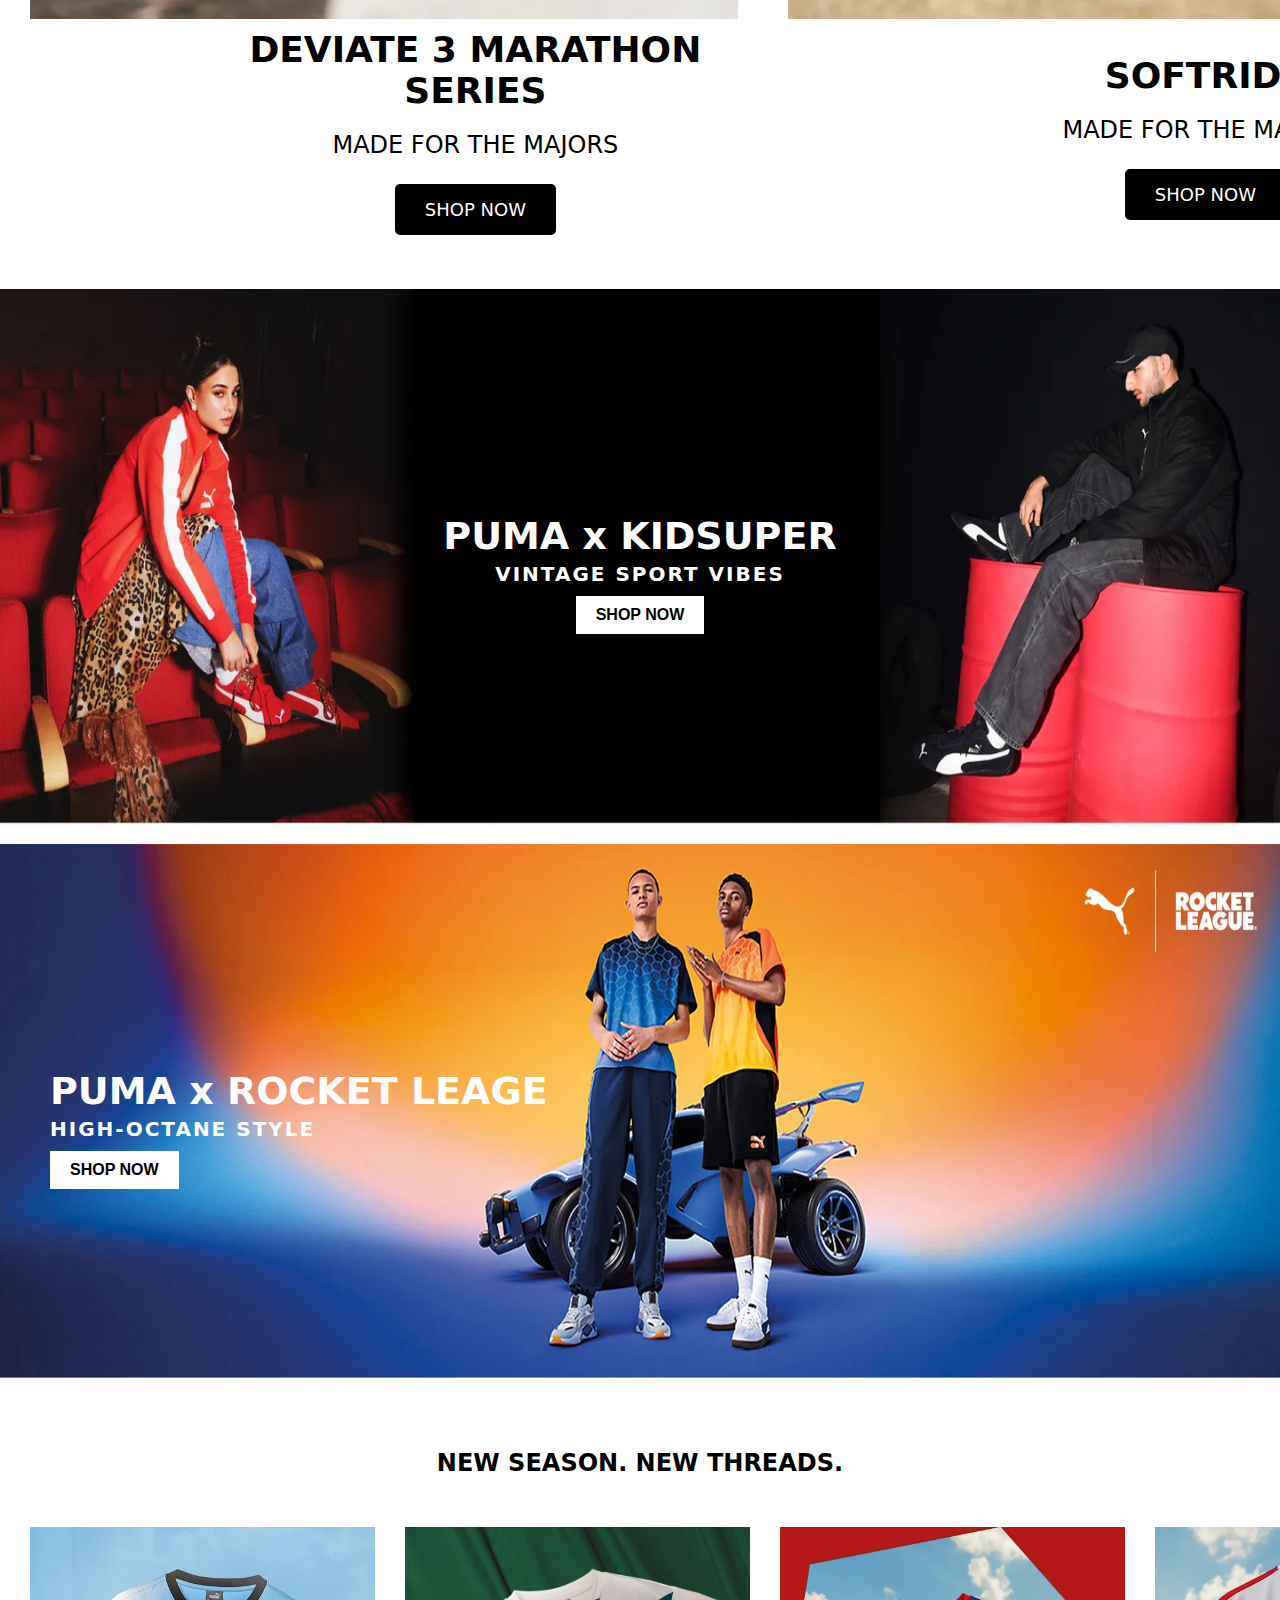
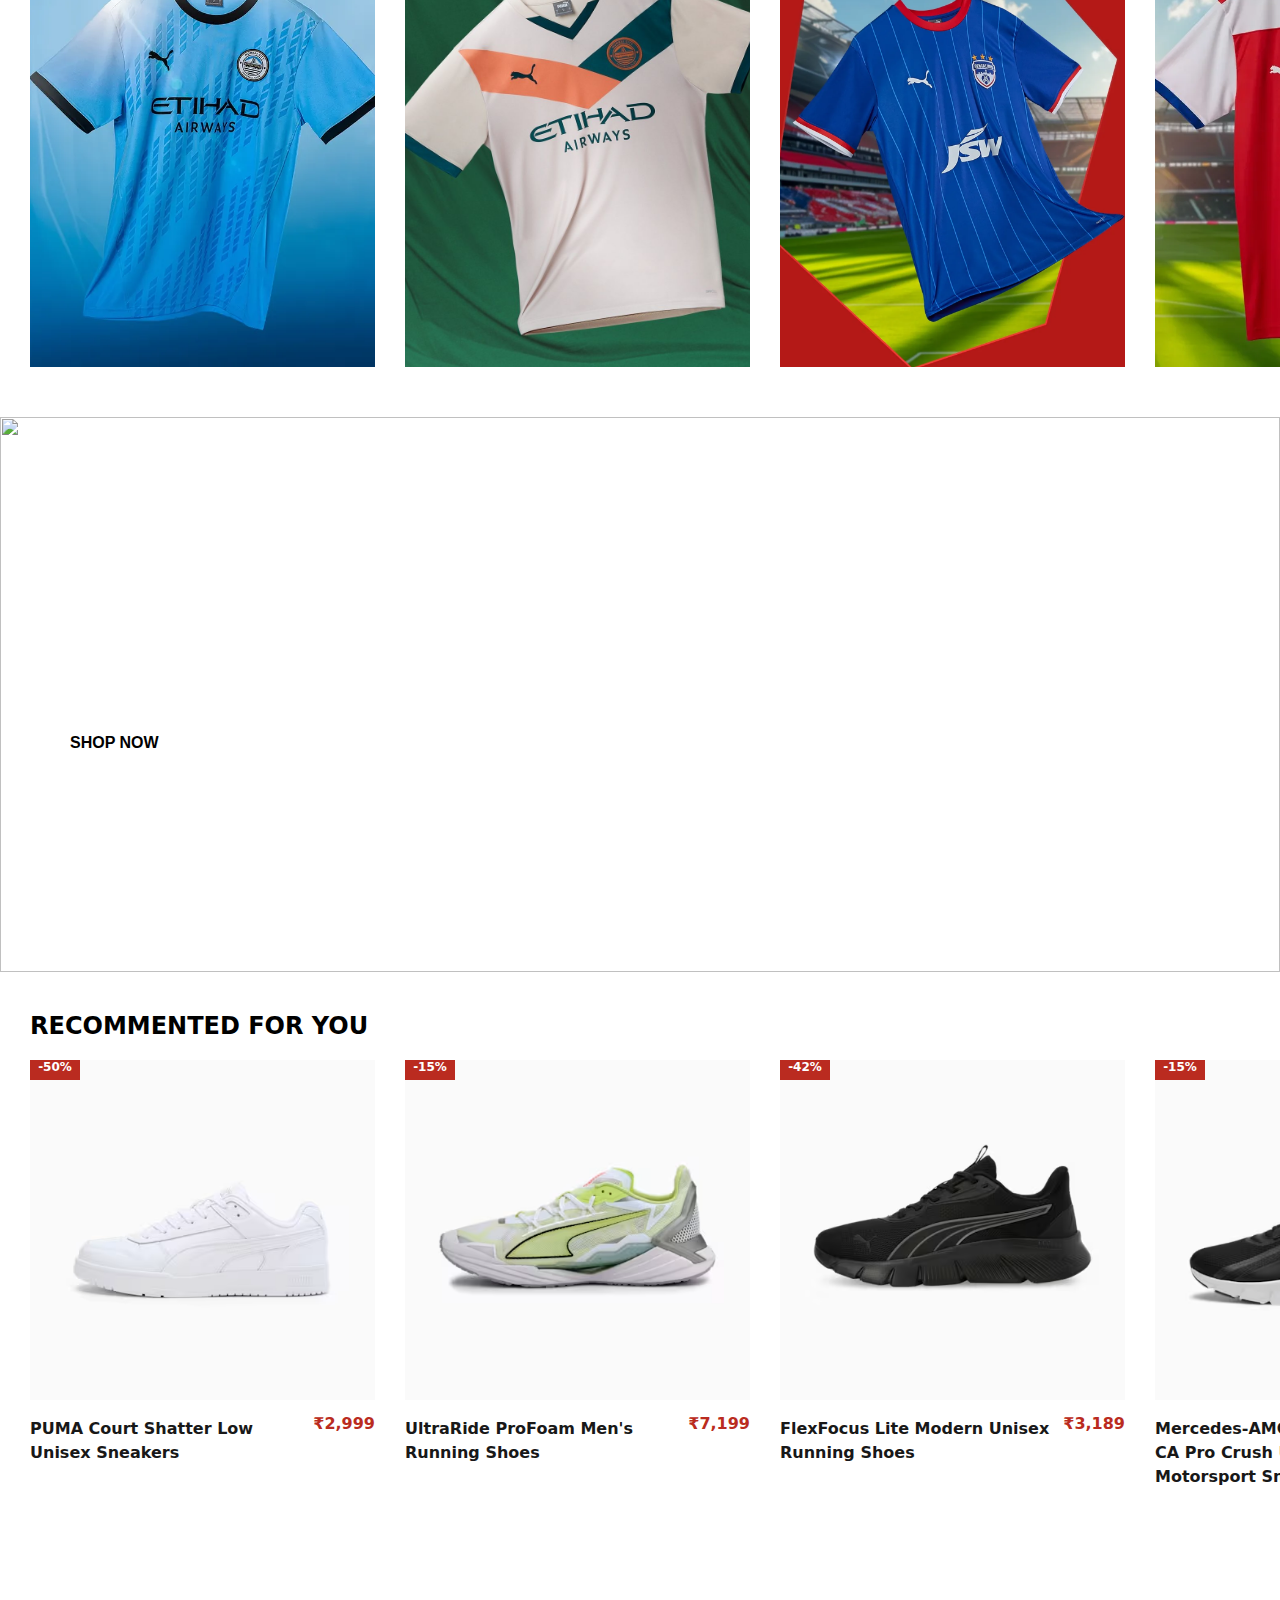
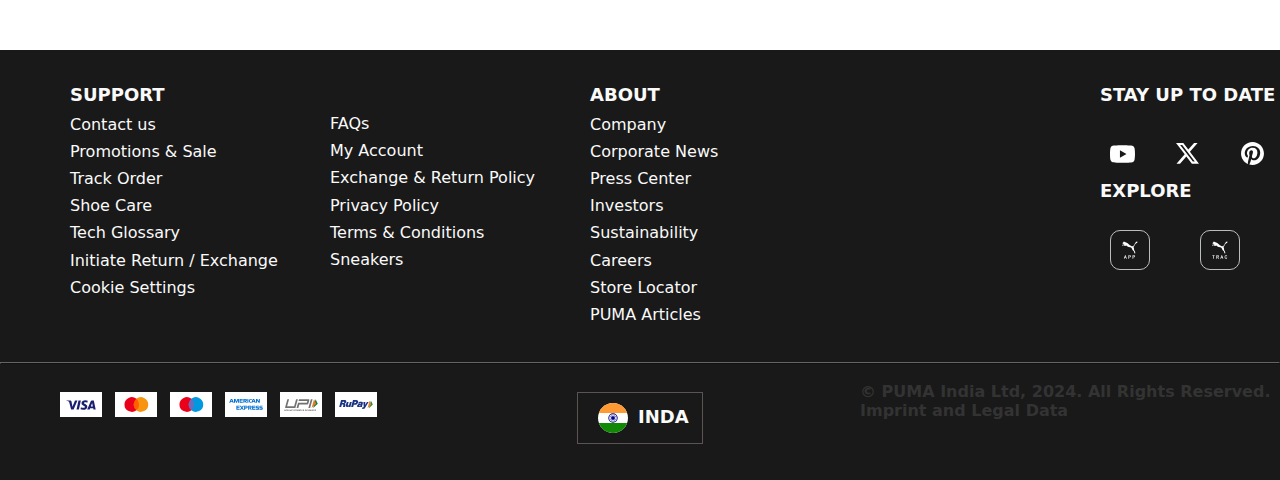
==== commit 47088d36: "90%" ====
--- a/index.html
+++ b/index.html
@@ -10,7 +10,7 @@
 <body style="overflow-x: hidden;">
     <div class="top">SOLVE YOUR QUERIES FASTER THAN EVER! SEND US A 'HI' ON WHATSAPP AT 6364929121 CLICK HERE</div>
     <div class="nav">
-        <div class="logo">  <img src="/images/puma-logo.png" alt=""></div>
+        <div class="logo">  <img src="images/puma-logo.png" alt=""></div>
         <div class="servece">
             <ul>
                 <li class="f">New <div class="d">e</div></li>
@@ -24,7 +24,7 @@
                 <li>Bulk savings</li>
             </ul>
         </div>
-        <div class="div3"><img src="/images/menu_24dp_E8EAED_FILL0_wght400_GRAD0_opsz24.png" alt=""></div>
+        <div class="div3"><img src="images/menu_24dp_E8EAED_FILL0_wght400_GRAD0_opsz24.png" alt=""></div>
         <div class="div"><img class="img" src="images/search_white.svg" alt=""><p>   SEARCH</p></div>
         <div class="div1"><img class="img1" src="images/heart.svg" alt=""></div>
         <div class="div1"><img class="img2" src="images/cart.svg" alt=""></div>
--- a/puma.css
+++ b/puma.css
@@ -30,7 +30,7 @@
     display: flex;
     align-items: center;
     width: 100%;
-    z-index: 1000000;
+    z-index: 100000000000;
 }
 .logo{
     display: flex;
@@ -1443,7 +1443,7 @@
     margin: 0px;
     object-fit: cover;
     cursor: pointer;
-    z-index: 100000;
+    z-index: 1;
 }
 .sale{
     background-color: #ba2b20;
@@ -1456,7 +1456,7 @@
     color: white;
     font-size: 12px;
     text-align: center;
-    z-index: 100000000;
+    z-index: 100;
 }
 .shnames{
     position: absolute;
